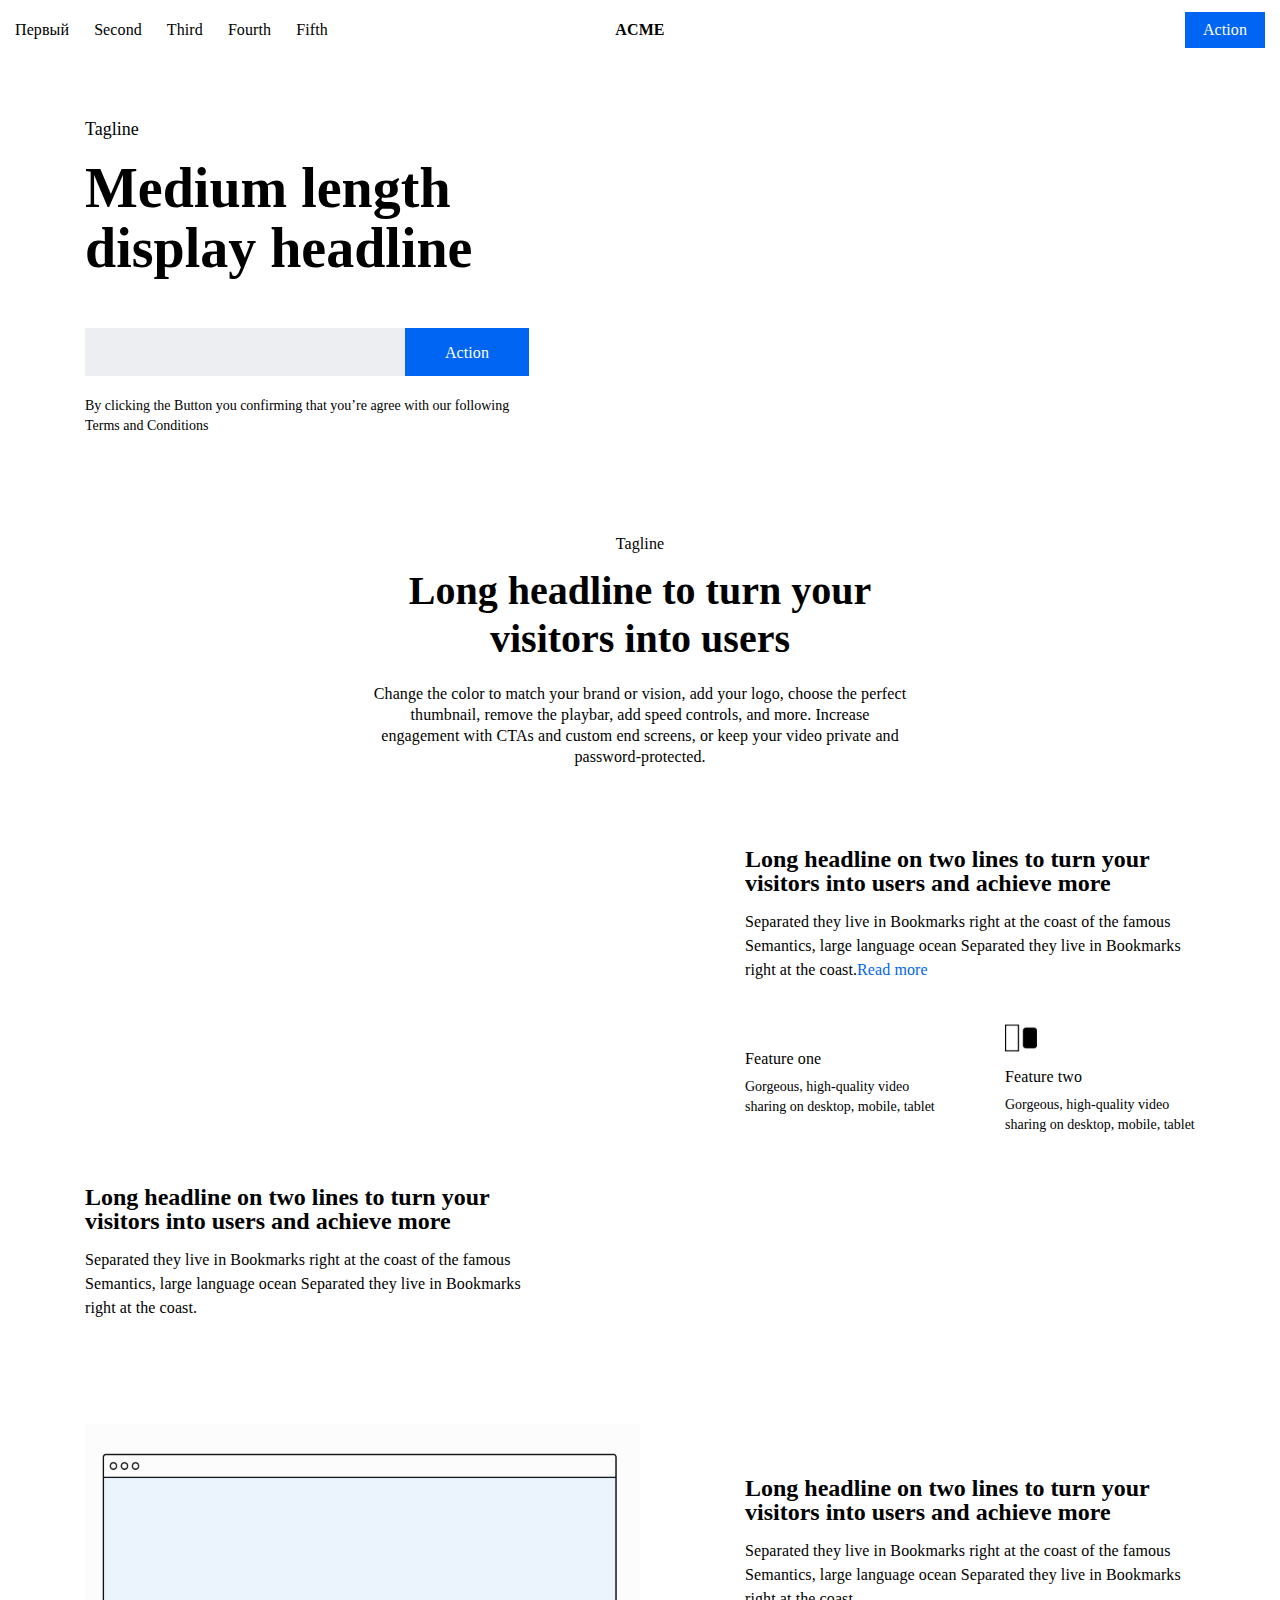
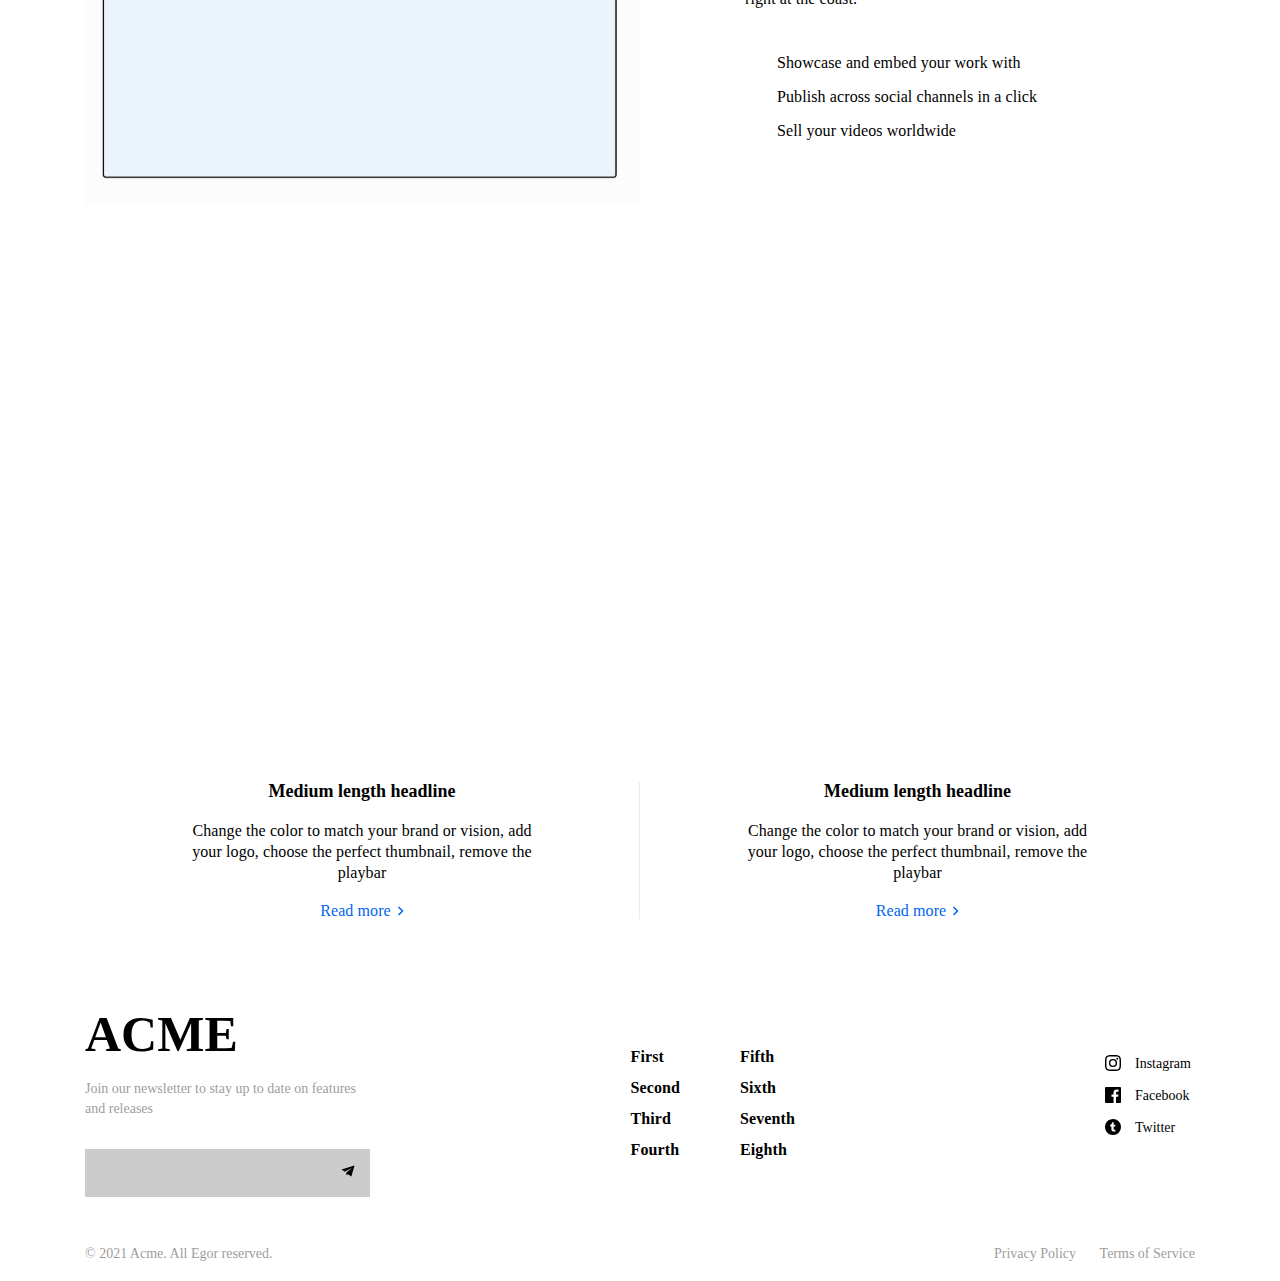
==== index.html @ 0a690386 "Ура" ====
<!DOCTYPE html>
<html lang="en">

<head>
   <title>Home</title>
   <meta charset="UTF-8">
   <meta name="format-detection" content="telephone=no">
   <link rel="stylesheet" href="css/style.min.css">
   <meta name="viewport" content="width=device-width, initial-scale=1.0">
</head>

<body>
   <div class="wrapper">
      <header class="header">
         <div class="header__container _container">
            <div class="header__body">
               <div class="header__menu menu">
                  <div class="menu__icon icon-menu">
                     <span></span>
                     <span></span>
                     <span></span>
                  </div>
                  <nav class="menu__body">
                     <ul class="menu__list">
                        <li><a href="#" class="menu__link">Первый</a></li>
                        <li><a href="#" class="menu__link">Second</a></li>
                        <li><a href="#" class="menu__link">Third</a></li>
                        <li><a href="#" class="menu__link">Fourth</a></li>
                        <li><a href="#" class="menu__link">Fifth</a></li>
                     </ul>
                  </nav>
               </div>
               <a href="#" class="header__logo">ACME</a>
               <a href="subscription.html" class="header__btn btn btn-small">Action</a>
               <a href="subscription.html" class="header__link">
                  <picture>
                     <source srcset="img/icons/star.svg" type="image/webp"><img src="img/icons/star.svg" alt="">
                  </picture>
               </a>
            </div>
         </div>
      </header>
      <main class="page">

         <section class="mainblock">
            <div class="mainblock__container _container">
               <div class="mainblock__body">
                  <div class="mainblock__column">
                     <div class="mainblock__subtitle">Tagline</div>
                     <h1 class="mainblock__title">Medium length display headline</h1>
                     <div class="mainblock__subscribe">
                        <form class="mainblock__form form" action="#">
                           <div class="form__input">
                              <input autocomplete="off" type="text" name="form[]" data-error="Ошибка"
                                 data-value="Placeholder" class="input">
                           </div>
                           <button type="submit" class="form__btn btn">Action</button>
                        </form>
                     </div>
                     <div class="mainblock__info">By clicking the Button you confirming that you’re agree with
                        our following Terms and Conditions</div>
                  </div>
                  <div class="mainblock__column">
                     <div class="mainblock__image">
                        <picture>
                           <source srcset="img/main.svg" type="image/webp"><img src="img/main.svg" alt="">
                        </picture>
                     </div>
                  </div>

               </div>
            </div>
         </section>

         <section class="infoblock">
            <div class="infoblock__container _container">
               <div class="infoblock__body">
                  <div class="infoblock__subtitle">Tagline</div>
                  <h2 class="infoblock__title">Long headline to turn your visitors into users</h2>
                  <div class="infoblock__text">Change the color to match your brand or vision, add your logo, choose the
                     perfect thumbnail, remove the playbar, add speed controls, and more. Increase engagement with CTAs
                     and custom end screens, or keep your video private and password-protected.</div>
               </div>
            </div>
         </section>

         <section class="feature">
            <div class="feature__container _container">
               <div class="feature__body">
                  <div class="feature__item">
                     <div class="feature__image">
                        <picture>
                           <source srcset="img/diagram.webp" type="image/webp"><img src="img/diagram.png" alt="">
                        </picture>
                     </div>
                     <div class="feature__content content-feature">
                        <h3 class="content-feature__title">Long headline on two lines to turn your visitors into users
                           and achieve more</h3>
                        <div class="content-feature__text">Separated they live in Bookmarks right at the coast of the
                           famous Semantics, large language ocean Separated they live in Bookmarks right at the coast.<a
                              href="#">Read more</a></div>
                        <div class="content-feature__row row-feature">
                           <div class="row-feature__column">
                              <div class="row-feature__icon">
                                 <picture>
                                    <source srcset="img/icons/circle.svg" type="image/webp"><img
                                       src="img/icons/circle.svg" alt="">
                                 </picture>
                              </div>
                              <div class="row-feature__title">Feature one</div>
                              <div class="row-feature__text">Gorgeous, high-quality video sharing on desktop, mobile,
                                 tablet</div>
                           </div>
                           <div class="row-feature__column">
                              <div class="row-feature__icon">
                                 <picture>
                                    <source srcset="img/icons/rectangle1.svg" type="image/webp"><img
                                       src="img/icons/rectangle1.svg" alt="">
                                 </picture>
                              </div>
                              <div class="row-feature__title">Feature two</div>
                              <div class="row-feature__text">Gorgeous, high-quality video sharing on desktop, mobile,
                                 tablet</div>
                           </div>
                        </div>
                     </div>
                  </div>
                  <div class="feature__item">
                     <div class="feature__image">
                        <picture>
                           <source srcset="img/phone.svg" type="image/webp"><img src="img/phone.svg" alt="">
                        </picture>
                     </div>
                     <div class="feature__content content-feature">
                        <h3 class="content-feature__title">Long headline on two lines to turn your visitors into users
                           and achieve more</h3>
                        <div class="content-feature__text">Separated they live in Bookmarks right at the coast of the
                           famous Semantics, large language ocean Separated they live in Bookmarks right at the coast.
                        </div>
                        <div class="content-feature__icons icons-feature">

                           <div class="icons-feature__icon">
                              <picture>
                                 <source srcset="img/icons/paypalMobile.svg" media="(max-width: 992px)">
                                 <img src="img/icons/paypal.svg" alt="">
                              </picture>
                           </div>
                           <div class="icons-feature__icon">
                              <picture>
                                 <source srcset="img/icons/applepayMobile.svg" media="(max-width: 992px)">
                                 <img src="img/icons/applepay.svg" alt="">
                              </picture>
                           </div>
                           <div class="icons-feature__icon">
                              <picture>
                                 <source srcset="img/icons/androidpayMobile.svg" media="(max-width: 992px)">
                                 <img src="img/icons/androidpay.svg" alt="">
                              </picture>
                           </div>
                           <div class="icons-feature__icon">
                              <picture>
                                 <source srcset="img/icons/samsungpayMobile.svg" media="(max-width: 992px)">
                                 <img src="img/icons/samsungpay.svg" alt="">
                              </picture>
                           </div>
                        </div>
                     </div>
                  </div>
                  <div class="feature__item">
                     <div class="feature__image">
                        <picture>
                           <source srcset="img/browser.svg" type="image/webp"><img src="img/browser.svg" alt="">
                        </picture>
                     </div>
                     <div class="feature__content content-feature">
                        <h3 class="content-feature__title">Long headline on two lines to turn your visitors into users
                           and achieve more</h3>
                        <div class="content-feature__text">Separated they live in Bookmarks right at the coast of the
                           famous Semantics, large language ocean Separated they live in Bookmarks right at the coast.
                        </div>
                        <ul class="content-feature__list">
                           <li>Showcase and embed your work with</li>
                           <li>Publish across social channels in a click</li>
                           <li>Sell your videos worldwide</li>
                        </ul>
                     </div>
                  </div>

               </div>
            </div>
         </section>

         <div class="videoblock">
            <div class="videoblock__wrapper">
               <iframe src="https://www.youtube.com/embed/XYTLc4ZbGVM" frameborder="0"
                  allow="accelerometer; autoplay; clipboard-write; encrypted-media; gyroscope; picture-in-picture"
                  allowfullscreen></iframe>
            </div>
         </div>

         <section class="prefooter">
            <div class="prefooter__container _container">
               <div class="prefooter__body">
                  <div class="prefooter__column">
                     <div class="prefooter__item">
                        <h4 class="prefooter__title">Medium length headline</h4>
                        <div class="prefooter__text">Change the color to match your brand or vision, add your logo,
                           choose the perfect thumbnail, remove the playbar</div>
                        <a class="prefooter__link" href="#">Read more</a>
                     </div>
                  </div>
                  <div class="prefooter__column">
                     <div class="prefooter__item">
                        <h4 class="prefooter__title">Medium length headline</h4>
                        <div class="prefooter__text">Change the color to match your brand or vision, add your logo,
                           choose the perfect thumbnail, remove the playbar</div>
                        <a class="prefooter__link" href="#">Read more</a>
                     </div>
                  </div>
               </div>
            </div>
         </section>

      </main>
      <footer class="footer">
         <div class="footer__container _container">
            <div class="footer__body">
               <div class="footer__row">
                  <div class="footer__column">
                     <div class="footer__info">
                        <a class="footer__logo _goto-block" href="#page">ACME</a>
                        <div class="footer__text">Join our newsletter to stay up to date on features and releases</div>
                        <div class="footer__form">
                           <form action="#" class="form form-footer">
                              <div class="footer__input">
                                 <input autocomplete="off" type="text" name="form[]" data-error="Ошибка"
                                    data-value="Enter your email address" class="input">
                              </div>
                              <button type="submit" class="footer__btn">
                                 <picture>
                                    <source srcset="img/icons/telegram.svg" type="image/webp"><img
                                       src="img/icons/telegram.svg" alt="">
                                 </picture>
                              </button>
                           </form>
                        </div>
                     </div>
                  </div>
                  <div class="footer__column">
                     <div class="footer__pages pages">
                        <ul class="pages__list">
                           <li><a class="pages__link" href="#">First</a></li>
                           <li><a class="pages__link" href="#">Second</a></li>
                           <li><a class="pages__link" href="#">Third</a></li>
                           <li><a class="pages__link" href="#">Fourth</a></li>
                        </ul>
                        <ul class="pages__list">
                           <li><a class="pages__link" href="#">Fifth</a></li>
                           <li><a class="pages__link" href="#">Sixth</a></li>
                           <li><a class="pages__link" href="#">Seventh</a></li>
                           <li><a class="pages__link" href="#">Eighth</a></li>
                        </ul>
                     </div>
                  </div>
                  <div class="footer__column">
                     <div class="footer__social social">
                        <ul class="social__list">
                           <li><a class="social__link" href="#">Instagram</a></li>
                           <li><a class="social__link" href="#">Facebook</a></li>
                           <li><a class="social__link" href="#">Twitter</a></li>
                        </ul>
                     </div>
                  </div>
               </div>
               <div class="footer__bottom">
                  <div class="footer__copy">© 2021 Acme. All Egor reserved.</div>
                  <div class="footer__service service-footer">
                     <a class="service-footer__link" href="#">Privacy Policy</a>
                     <a class="service-footer__link" href="#">Terms of Service</a>
                  </div>
               </div>
            </div>
         </div>
      </footer>
   </div>
   <script src="js/vendors.min.js"></script>
   <script src="js/app.min.js"></script>
</body>

</html>
---- css/style.min.css ----
@charset "UTF-8";@font-face{font-family:HelveticaNeue;font-display:swap;src:url(../fonts/HelveticaRegular.woff) format("woff"),url(../fonts/HelveticaRegular.woff2) format("woff2");font-weight:400;font-style:normal}@font-face{font-family:HelveticaNeue;font-display:swap;src:url(../fonts/HelveticaLight.woff) format("woff"),url(../fonts/HelveticaLight.woff2) format("woff2");font-weight:500;font-style:normal}@font-face{font-family:HelveticaNeue;font-display:swap;src:url(../fonts/HelveticaBold.woff) format("woff"),url(../fonts/HelveticaBold.woff2) format("woff2");font-weight:700;font-style:normal}*{padding:0;margin:0;border:0}*,:after,:before{-webkit-box-sizing:border-box;box-sizing:border-box}:active,:focus{outline:0}a:active,a:focus{outline:0}aside,footer,header,nav,section{display:block}body,html{height:100%;min-width:320px}body{line-height:1;font-family:HelveticaNeue;-ms-text-size-adjust:100%;-moz-text-size-adjust:100%;-webkit-text-size-adjust:100%}button,input,textarea{font-family:HelveticaNeue}input::-ms-clear{display:none}button{cursor:pointer}button::-moz-focus-inner{padding:0;border:0}a,a:visited{text-decoration:none}a:hover{text-decoration:none}ul li{list-style:none}img{vertical-align:top}h1,h2,h3,h4,h5,h6{font-weight:inherit;font-size:inherit}body{color:#000;font-size:14px}body._lock{overflow:hidden}.wrapper{width:100%;min-height:100%;overflow:hidden;display:-webkit-box;display:-ms-flexbox;display:flex;-webkit-box-orient:vertical;-webkit-box-direction:normal;-ms-flex-direction:column;flex-direction:column}._container{max-width:1140px;margin:0 auto;padding:0 15px}.btn{display:inline-block;min-width:80px;background-color:#0065f2;color:#fff;text-align:center;-webkit-transition:all .3s ease 0s;-o-transition:all .3s ease 0s;transition:all .3s ease 0s;height:48px}.btn-small{height:36px;line-height:36px;padding:0 5px}.select{position:relative}.select__item{position:relative}.select__title{color:#000;border:1px solid #d9d9d9;background-color:#fff;cursor:pointer;border-radius:4px}.select__value{display:-webkit-box;display:-ms-flexbox;display:flex;font-size:14px;height:30px;padding:0 15px;-webkit-box-align:center;-ms-flex-align:center;align-items:center;-webkit-box-pack:justify;-ms-flex-pack:justify;justify-content:space-between;-webkit-box-orient:horizontal;-webkit-box-direction:reverse;-ms-flex-direction:row-reverse;flex-direction:row-reverse}.select__value span{height:1em;overflow:hidden;display:-webkit-box;-webkit-line-clamp:1;-webkit-box-orient:vertical}.select__value:before{content:"";display:inline-block;-webkit-transition:all .3s ease 0s;-o-transition:all .3s ease 0s;transition:all .3s ease 0s;width:11px;height:7px;background:url(../img/icons/select.svg) center/100% no-repeat}.select__input{width:100%;background-color:transparent;height:100%}.select__options{color:#000;display:none;position:absolute;top:29px;border-radius:0 0 4px 4px;min-width:100%;left:0;background-color:#fff;border-top:0;border:1px solid #d9d9d9;border-top:0;font-size:14px;padding:10px 0 5px 0}.select__option{cursor:pointer;padding:5px 15px;margin:0}.select._active{z-index:5}.select._active .select__value:before{-webkit-transform:rotate(-180deg);-ms-transform:rotate(-180deg);transform:rotate(-180deg)}.select._active .select__options{display:block}input[type=email],input[type=tel],input[type=text],textarea{-webkit-appearance:none;-moz-appearance:none;appearance:none}.input{border-radius:0!important;width:100%;display:block;padding:0 20px}textarea.input{resize:none;padding:0 0}.checkbox{position:relative}.checkbox__input{position:absolute;width:0;height:0;opacity:0;visibility:hidden}.checkbox__input:checked+.checkbox__text:before{background:#fff url(../img/icons/check.svg) center no-repeat}.checkbox__text{display:-webkit-inline-box;display:-ms-inline-flexbox;display:inline-flex;-webkit-box-align:center;-ms-flex-align:center;align-items:center;position:relative;font-size:16px;color:#fff;letter-spacing:-.3px;line-height:calc(20 / 16);cursor:pointer}.checkbox__text:before{content:"";-ms-flex-item-align:start;align-self:flex-start;margin:0 14px 0 0;-webkit-box-flex:0;-ms-flex:0 0 20px;flex:0 0 20px;left:0;top:0;width:20px;height:18px;background:#fff;border:1px solid #a7a9ac}.checkbox a{color:#fff;text-decoration:underline}.checkbox._error .checkbox__text:before{border:1px solid #ee1212}.options{display:-webkit-box;display:-ms-flexbox;display:flex;-webkit-box-orient:vertical;-webkit-box-direction:normal;-ms-flex-direction:column;flex-direction:column;-webkit-box-align:start;-ms-flex-align:start;align-items:flex-start}.options__item{position:relative;cursor:pointer}.options__input{position:absolute;width:0;height:0;opacity:0;left:0;top:0;visibility:hidden}.options__input:checked+.options__text:after{-webkit-transform:scale(1);-ms-transform:scale(1);transform:scale(1)}.options__text{display:-webkit-inline-box;display:-ms-inline-flexbox;display:inline-flex;-webkit-box-align:center;-ms-flex-align:center;align-items:center;position:relative;font-size:16px;color:#fff;letter-spacing:-.3px;line-height:calc(20 / 16)}.options__text:before{content:"";-ms-flex-item-align:start;align-self:flex-start;margin:0 14px 0 0;-webkit-box-flex:0;-ms-flex:0 0 20px;flex:0 0 20px;left:0;top:0;border-radius:50%;width:20px;height:18px;background:#fff;border:1px solid #a7a9ac}.options__text:after{content:"";-webkit-transition:all .3s ease 0s;-o-transition:all .3s ease 0s;transition:all .3s ease 0s;-webkit-transform:scale(0);-ms-transform:scale(0);transform:scale(0);width:10px;height:10px;border-radius:50%;background-color:#77243a;position:absolute;left:5px;top:4px}.rating-block{display:table;font-size:0}.rating{display:inline-block;position:relative;vertical-align:middle}.rating.edit .star{cursor:pointer}.rating .star{width:17px;height:14px;display:inline-block;position:relative;z-index:3}.rating__line{position:absolute;width:85px;height:14px;top:0;left:0;background:url(../img/icons/bg_rating.svg) 0 0 no-repeat;z-index:1;background-size:85px 100%}.rating__activeline{position:absolute;width:0;height:14px;top:0;left:0;background:url(../img/icons/bg_rating_active.svg) 0 0 no-repeat;z-index:2;background-size:85px 100%}.rating__value{display:inline-block;color:#1b3139;font-size:14px;line-height:13px;vertical-align:middle}.quantity{width:88px;height:40px;display:-webkit-box;display:-ms-flexbox;display:flex;border:1px solid rgba(166,166,166,.45)}.quantity__button{-webkit-box-flex:0;-ms-flex:0 0 30px;flex:0 0 30px;position:relative;cursor:pointer}.quantity__button::after,.quantity__button::before{content:"";position:absolute;top:50%;left:50%;-webkit-transition:all .3s ease 0s;-o-transition:all .3s ease 0s;transition:all .3s ease 0s;margin:0 0 0 -4.5px;background-color:#a6a6a6;width:9px;height:1px}.quantity__button_plus::before{-webkit-transform:rotate(-90deg);-ms-transform:rotate(-90deg);transform:rotate(-90deg)}.quantity__input{-webkit-box-flex:1;-ms-flex:1 1 auto;flex:1 1 auto}.quantity__input input{height:100%;color:#a6a6a6;font-size:12px;width:100%;text-align:center}.row:after{display:block;content:"";clear:both}.rub:after{content:"₽"}ol.counter{list-style-type:none;counter-reset:item}ol.counter li{position:relative;padding:0 0 0 45px}ol.counter li:before{counter-increment:item;content:counter(item);position:absolute;left:0;top:0;color:#818181;font-size:14px;font-weight:700;text-align:center;line-height:26px;border-radius:50%;width:28px;height:28px;border:1px solid #4274bb}.ellipsis{display:block;overflow:hidden;width:100%;white-space:nowrap;-o-text-overflow:ellipsis;text-overflow:ellipsis}.es{overflow:hidden;white-space:nowrap;-o-text-overflow:ellipsis;text-overflow:ellipsis}.table{display:table;font-size:0;width:100%}.trow{display:table-row}.cell{display:table-cell}.cell.full{width:100%}._ibg{position:relative}._ibg img{position:absolute;width:100%;height:100%;top:0;left:0;-o-object-fit:cover;object-fit:cover}body.ie ._ibg{background-position:center;background-size:cover;background-repeat:no-repeat}body.ie ._ibg img{width:0;height:0;opacity:0;visibility:hidden}.video{position:relative;overflow:hidden;height:0;padding-bottom:56.25%}.video embed,.video iframe,.video object,.video video{position:absolute;top:0;left:0;width:100%;height:100%}.videobg embed,.videobg iframe,.videobg object,.videobg video{position:fixed;top:50%;left:50%;min-width:100%;min-height:100%;width:auto;height:auto;z-index:-100;-webkit-transform:translateX(-50%) translateY(-50%);-ms-transform:translateX(-50%) translateY(-50%);transform:translateX(-50%) translateY(-50%);background-size:cover}._more-content{-webkit-transition:all .3s ease 0s;-o-transition:all .3s ease 0s;transition:all .3s ease 0s;overflow:hidden}._more-link{cursor:pointer}._more-link span{font-style:normal}._more-link span:first-child{display:block}._more-link span:last-child{display:none}._more-link._active span{font-style:normal}._more-link._active span:first-child{display:none}._more-link._active span:last-child{display:block}#map{background:url(../img/icons/loading.gif) center/50px no-repeat}._swiper{overflow:hidden}._swiper .swiper-wrapper{width:100%;height:100%;-webkit-box-sizing:content-box;box-sizing:content-box;display:-webkit-box;display:-ms-flexbox;display:flex;position:relative}._swiper.swiper-container-vertical .swiper-wrapper{-webkit-box-orient:vertical;-webkit-box-direction:normal;-ms-flex-direction:column;flex-direction:column}._swiper.swiper-container-autoheight .swiper-wrapper{-webkit-box-align:start;-ms-flex-align:start;align-items:flex-start}.swiper-container-initialized .swiper-slide{-ms-flex-negative:0;flex-shrink:0}.swiper-container-android .swiper-slide,.swiper-container-android .swiper-wrapper{-webkit-transform:translate3d(0,0,0);transform:translate3d(0,0,0)}.swiper-button-lock{display:none!important}._tabs-block{display:none}._tabs-block._active{display:block}.mirror{-webkit-transform:scale(-1,1);-ms-transform:scale(-1,1);transform:scale(-1,1)}.nicescroll-rails{z-index:1000!important}._custom-scroll{position:fixed;right:0;top:0;width:3px;height:100%;z-index:1000}._custom-scroll__line{background-color:rgba(0,0,0,.5);border-radius:3px 0 0 3px;position:relative;left:0;top:0;width:100%}.header{position:fixed;width:100%;top:0;left:0;z-index:50}.header:before{content:"";position:absolute;top:0;left:0;width:100%;height:100%;-webkit-transition:all .3s ease-in-out;-o-transition:all .3s ease-in-out;transition:all .3s ease-in-out;background-color:#fff}.header._scroll:before{background-color:#e6e6e6}.header__container{max-width:1400px}.header__body{height:60px;display:-webkit-box;display:-ms-flexbox;display:flex;-webkit-box-pack:justify;-ms-flex-pack:justify;justify-content:space-between;-webkit-box-align:center;-ms-flex-align:center;align-items:center;position:relative;font-size:16px;letter-spacing:.1px}.header__logo{position:absolute;top:50%;left:50%;z-index:5;-webkit-transform:translate(-50%,-50%);-ms-transform:translate(-50%,-50%);transform:translate(-50%,-50%);text-transform:uppercase;color:#000;font-weight:700}.header__logo._active{color:#fff}.header__btn{position:relative;z-index:5}.header__link{display:none}.menu__list{display:-webkit-box;display:-ms-flexbox;display:flex}.menu__list li{margin:0 25px 0 0}.menu__list li:last-child{margin:0}.menu__link{color:#000;font-size:16px}.menu__link:hover{text-decoration:underline}.menu__link._active{color:#d11313}.icon-menu{display:none}.footer{padding:50px 0 20px}.footer__row{display:-webkit-box;display:-ms-flexbox;display:flex;-webkit-box-pack:justify;-ms-flex-pack:justify;justify-content:space-between;-webkit-box-align:center;-ms-flex-align:center;align-items:center;-ms-flex-wrap:wrap;flex-wrap:wrap;margin:0 0 50px 0}.footer__column{-webkit-box-flex:0;-ms-flex:0 1 33.333%;flex:0 1 33.333%}.footer__column:nth-child(2){display:-webkit-box;display:-ms-flexbox;display:flex;-webkit-box-pack:end;-ms-flex-pack:end;justify-content:flex-end;-webkit-box-align:center;-ms-flex-align:center;align-items:center}.footer__info{max-width:285px}.footer__logo{text-transform:uppercase;color:#000;font-size:50px;font-weight:700;margin:0 0 20px 0;display:inline-block}.footer__text{margin:0 0 30px 0;opacity:.4;line-height:1.43;color:#000}.footer__input{width:100%}.footer__input input{background-color:#ccc;height:100%;display:block;font-size:15px;letter-spacing:.1px;color:#000}.footer__btn{background-color:#ccc;padding:0 15px}.footer__pages{max-width:240px}.footer__bottom{display:-webkit-box;display:-ms-flexbox;display:flex;-webkit-box-pack:justify;-ms-flex-pack:justify;justify-content:space-between;-webkit-box-align:center;-ms-flex-align:center;align-items:center}.footer__copy{opacity:.4;color:#000}.footer .service-footer__link{margin:0 0 0 20px;opacity:.4;color:#000}.pages{display:-webkit-box;display:-ms-flexbox;display:flex;-webkit-box-pack:justify;-ms-flex-pack:justify;justify-content:space-between}.pages__list{display:-webkit-box;display:-ms-flexbox;display:flex;-webkit-box-orient:vertical;-webkit-box-direction:normal;-ms-flex-direction:column;flex-direction:column;margin:0 30px}.pages__list li{margin:0 0 15px 0}.pages__list li:last-child{margin:0}.pages__link{font-size:16px;font-weight:700;letter-spacing:.1px;color:#000}.pages__link:hover{text-decoration:underline}.social{margin-left:auto;max-width:90px}.social__list li{margin:0 0 15px 0;padding:0 0 0 30px;line-height:17px}.social__list li:nth-child(1){background:url(../img/icons/instagram-mini.svg) no-repeat}.social__list li:nth-child(2){background:url(../img/icons/facebook-mini.svg) no-repeat}.social__list li:nth-child(3){background:url(../img/icons/twitter-mini.svg) no-repeat}.social__link{color:#000}.mainblock-sub{padding:160px 0 100px}.mainblock-sub__container{max-width:740px;text-align:center}.mainblock-sub__title{font-size:56px;font-weight:700;line-height:108.92857%;margin:0 0 20px 0}.mainblock-sub__text{font-size:18px;line-height:166.66667%;margin:0 auto 40px;max-width:540px}.mainblock-sub__btn{height:48px;font-size:16px;font-weight:500;letter-spacing:.1px;color:#fff;display:-webkit-inline-box;display:-ms-inline-flexbox;display:inline-flex;-webkit-box-pack:center;-ms-flex-pack:center;justify-content:center;-webkit-box-align:center;-ms-flex-align:center;align-items:center;padding:0 40px}.brands{padding:40px 0}.brands__body{text-align:center}.brands__title{opacity:.4;line-height:157.14286%;margin:0 0 40px 0}.brands__items{display:-webkit-box;display:-ms-flexbox;display:flex;-ms-flex-wrap:wrap;flex-wrap:wrap;-webkit-box-align:center;-ms-flex-align:center;align-items:center;-webkit-box-pack:center;-ms-flex-pack:center;justify-content:center}.brands__item{-webkit-box-flex:0;-ms-flex:0 1 16.6666667%;flex:0 1 16.6666667%}.videoblock-sub{padding:60px 0}.videoblock-sub__container{text-align:center}.videoblock-sub__top{max-width:420px;margin:0 auto 40px}.videoblock-sub__text{margin:0 0 20px 0;font-size:18px;line-height:133.33333%;margin:0 0 20px 0}.videoblock-sub__link{font-size:18px;font-weight:700;color:#0065f2;background:url(../img/icons/arrow.svg) top -2px right no-repeat;padding:0 15px 0 0}.videoblock-sub__bottom{margin:25px 0 0 0;line-height:142.85714%}.videoblock-sub .videoblock__wrapper{padding-bottom:40%}.prices__header{text-align:center;max-width:540px;margin:0 auto 70px}.prices__subtitle{margin:0 0 15px 0;font-size:16px;letter-spacing:.1px}.prices__title{font-size:40px;font-weight:700}.prices__block{display:-webkit-box;display:-ms-flexbox;display:flex;-webkit-box-orient:vertical;-webkit-box-direction:normal;-ms-flex-direction:column;flex-direction:column;height:100%;max-width:350px;padding:20px;-webkit-box-shadow:0 1px 4px 0 rgba(0,0,0,.1),0 0 2px 0 rgba(0,0,0,.1);box-shadow:0 1px 4px 0 rgba(0,0,0,.1),0 0 2px 0 rgba(0,0,0,.1)}.prices__block-subtitle{margin:0 0 30px 0;font-size:18px;text-align:right}.prices__block-price{font-size:56px;font-weight:700}.prices__block-price span{font-size:18px;font-weight:500}.prices__block-price:after{content:"";width:100%;height:1px;margin:20px 0;opacity:.08;display:block;background-color:#000}.prices__block-text{margin:0 0 15px 0;line-height:125%;font-size:16px}.prices__block-list{margin:0 0 35px 0;-webkit-box-flex:1;-ms-flex:1 1 auto;flex:1 1 auto}.prices__block-list li{margin:0 0 10px 0;font-size:16px;letter-spacing:.1px;display:-webkit-box;display:-ms-flexbox;display:flex;-webkit-box-align:center;-ms-flex-align:center;align-items:center}.prices__block-list li:last-child{margin:0}.prices__block-list li:before{content:"";width:4px;height:4px;display:block;border-radius:50%;background-color:#000;margin:0 10px 0 0}.prices__block-btn{display:-webkit-box;display:-ms-flexbox;display:flex;-webkit-box-pack:center;-ms-flex-pack:center;justify-content:center;-webkit-box-align:center;-ms-flex-align:center;align-items:center}.prices__bottom{padding:50px 0;text-align:center;max-width:450px;margin:0 auto}.prices__bottom-title{margin:0 0 20px 0;font-size:24px;font-weight:700}.prices__bottom-link{font-size:16px;letter-spacing:.1px;padding:0 15px 0 0;color:#0065f2;background:url(../img/icons/arrow.svg) top -4px right no-repeat}.top-prices{display:-webkit-box;display:-ms-flexbox;display:flex;-webkit-box-pack:center;-ms-flex-pack:center;justify-content:center;margin:0 0 40px 0}.top-prices__pick{font-size:16px;letter-spacing:.1px;padding:0 10px 10px;border-bottom:2px solid transparent;margin:0 15px 0 0;color:#afacac;cursor:pointer}.top-prices__pick:last-child{margin:0}.top-prices__pick._active{color:#0065f2;border-color:#0065f2}.content__prices{display:-webkit-box;display:-ms-flexbox;display:flex;-webkit-box-pack:center;-ms-flex-pack:center;justify-content:center;-ms-flex-wrap:wrap;flex-wrap:wrap;margin:0 -15px}.content__prices-item{padding:0 15px;-webkit-box-flex:0;-ms-flex:0 1 33.333%;flex:0 1 33.333%;margin:0 0 60px 0}.footer-sub{padding:40px 0}.footer-sub__content{display:-webkit-box;display:-ms-flexbox;display:flex;-webkit-box-pack:justify;-ms-flex-pack:justify;justify-content:space-between;-webkit-box-align:center;-ms-flex-align:center;align-items:center}.footer-sub__logo{text-transform:uppercase;color:#000;font-size:24px;font-weight:700}.footer-sub__menu{display:-webkit-box;display:-ms-flexbox;display:flex}.footer-sub__menu li{margin:0 15px}.footer-sub__link{font-size:16px;letter-spacing:.1px;text-align:left;color:#000}.footer-sub__link:hover{text-decoration:underline}.footer-sub__bottom{text-align:center;margin:40px 0 0 0}.footer-sub__copy{opacity:.4;margin:0 8px;color:#000}.social-sub{display:-webkit-box;display:-ms-flexbox;display:flex}.social-sub__link{margin:0 0 0 10px}.social-sub__link:first-child{margin:0}.page{-webkit-box-flex:1;-ms-flex:1 1 auto;flex:1 1 auto;padding:60px 0 0 0}.mainblock{padding:60px 0}.mainblock__body{display:-webkit-box;display:-ms-flexbox;display:flex;-webkit-box-pack:justify;-ms-flex-pack:justify;justify-content:space-between;-webkit-box-align:center;-ms-flex-align:center;align-items:center}.mainblock__column{-webkit-box-flex:0;-ms-flex:0 1 50%;flex:0 1 50%}.mainblock__column:first-child{max-width:445px}.mainblock__subtitle{font-size:18px;color:#000;margin:0 0 20px 0}.mainblock__title{font-size:56px;font-weight:700;line-height:calc(60 / 56);color:#000;margin:0 0 50px 0}.mainblock__info{margin:20px 0 0 0;font-weight:500;line-height:1.43;color:#000}.mainblock__image{margin:0 0 30px 0}.mainblock__image img{max-width:100%}.form{display:-webkit-box;display:-ms-flexbox;display:flex;height:48px}.form__input{-webkit-box-flex:0;-ms-flex:0 1 320px;flex:0 1 320px}.form__input input{padding:0 15px;height:100%;background-color:#7989a048;opacity:.5;font-size:15px;letter-spacing:.1px;color:#000}.form__btn{-webkit-box-flex:0;-ms-flex:0 0 124px;flex:0 0 124px;font-size:16px;font-weight:500;line-height:calc(21 / 16);letter-spacing:.1px}.infoblock{padding:40px 0}.infoblock__body{text-align:center;max-width:540px;margin:0 auto;color:#000}.infoblock__subtitle{margin:0 0 15px 0;font-size:16px;font-weight:500;letter-spacing:.1px}.infoblock__title{font-size:40px;font-weight:700;line-height:1.2}.infoblock__text{margin:20px 0 0 0;font-size:16px;line-height:calc(21 / 16);letter-spacing:.1px}.feature{padding:40px 0}.feature__item{display:-webkit-box;display:-ms-flexbox;display:flex;-webkit-box-pack:justify;-ms-flex-pack:justify;justify-content:space-between;-webkit-box-align:center;-ms-flex-align:center;align-items:center;margin:0 0 50px 0}.feature__item:nth-child(even){-webkit-box-orient:horizontal;-webkit-box-direction:reverse;-ms-flex-direction:row-reverse;flex-direction:row-reverse}.feature__image{-webkit-box-flex:0;-ms-flex:0 1 50%;flex:0 1 50%}.feature__image img{max-width:100%}.feature__content{-webkit-box-flex:0;-ms-flex:0 1 50%;flex:0 1 50%;max-width:450px;color:#000}.content-feature__title{margin:0 0 15px 0;font-size:24px;font-weight:700}.content-feature__title.sub-title{font-size:40px}.content-feature__text{font-size:16px;line-height:1.5;letter-spacing:.1px;margin:0 0 40px 0}.content-feature__text a{color:#0065f2}.content-feature__icons{display:-webkit-box;display:-ms-flexbox;display:flex;-webkit-box-align:center;-ms-flex-align:center;align-items:center}.content-feature__list li{margin:0 0 10px 0;padding:0 0 0 32px;font-size:16px;letter-spacing:.1px;background:url(../img/icons/check.svg) top left no-repeat;line-height:1.5}.row-feature{display:-webkit-box;display:-ms-flexbox;display:flex;-webkit-box-pack:justify;-ms-flex-pack:justify;justify-content:space-between}.row-feature__column{color:#000;-webkit-box-flex:0;-ms-flex:0 1 190px;flex:0 1 190px}.row-feature__icon{margin:0 0 15px 0}.row-feature__title{margin:0 0 15px 0;font-size:16px;letter-spacing:.1px;margin:0 0 10px 0}.row-feature__text{font-size:14px;line-height:1.43}.icons-feature__icon{margin:0 45px 0 0}.videoblock__wrapper{position:relative;padding-bottom:35%}.videoblock__wrapper iframe{position:absolute;top:0;left:0;width:100%;height:100%}.prefooter{padding:40px 0}.prefooter__body{display:-webkit-box;display:-ms-flexbox;display:flex}.prefooter__column{-webkit-box-flex:0;-ms-flex:0 1 50%;flex:0 1 50%;display:-webkit-box;display:-ms-flexbox;display:flex}.prefooter__column:first-child:after{content:"";height:100%;width:1px;opacity:.08;background-color:#000;display:block}.prefooter__item{color:#000;max-width:350px;text-align:center;margin:0 auto}.prefooter__title{margin:0 0 20px 0;font-size:18px;font-weight:700}.prefooter__text{font-size:16px;line-height:calc(21 / 16);letter-spacing:.1px;margin:0 0 20px 0}.prefooter__link{padding:0 13px 0 0;font-size:16px;letter-spacing:.1px;color:#0065f2;background:url(../img/icons/arrow.svg) right no-repeat}@media (min-width:991.98px){.quantity__button:hover::after,.quantity__button:hover::before{background-color:rgba(0,0,0,.5)}}@media (min-width:992px){.btn:hover{background-color:#061b92}.select__option:hover{background:#d9d9d9}.checkbox a:hover{text-decoration:none}}@media (max-width:991.98px){.select__title{font-size:18px}.select__options{font-size:18px}.menu__list li{margin:0 15px 0 0}.brands{padding:20px 0}.brands__item{-webkit-box-flex:0;-ms-flex:0 1 25%;flex:0 1 25%;margin:0 0 20px 0}.prices__block{max-width:none}.content__prices-item{-webkit-box-flex:0;-ms-flex:0 1 50%;flex:0 1 50%}.feature{padding:0}.feature__item{display:block;text-align:center}.feature__image{margin:0 0 30px 0}.feature__content{margin:0 auto}.content-feature__text{margin:0 0 20px 0}.content-feature__list li{text-align:left}.icons-feature{-webkit-box-pack:justify;-ms-flex-pack:justify;justify-content:space-between}.icons-feature__icon{margin:0}}@media (max-width:900px){.footer__column:nth-child(2){-webkit-box-pack:center;-ms-flex-pack:center;justify-content:center}.footer__column{-webkit-box-flex:0;-ms-flex:0 1 50%;flex:0 1 50%;display:-webkit-box;display:-ms-flexbox;display:flex;-webkit-box-pack:center;-ms-flex-pack:center;justify-content:center}.footer__column:last-child{-webkit-box-flex:1;-ms-flex:1 1 100%;flex:1 1 100%;margin:30px 0 0 0}.social{margin:0;max-width:none}.social__list{display:-webkit-box;display:-ms-flexbox;display:flex;-webkit-box-pack:center;-ms-flex-pack:center;justify-content:center}.social__list li{margin:0 15px}}@media (max-width:840px){.footer-sub{padding:20px 0}.footer-sub__content{-webkit-box-orient:vertical;-webkit-box-direction:normal;-ms-flex-direction:column;flex-direction:column}.footer-sub__logo{margin:0 0 35px 0}.footer-sub__menu li{margin:0 0 25px 0;text-align:center}.footer-sub__menu li:last-child{margin:0}.footer-sub__menu{-webkit-box-orient:vertical;-webkit-box-direction:normal;-ms-flex-direction:column;flex-direction:column;-webkit-box-ordinal-group:3;-ms-flex-order:2;order:2}.footer-sub__copy{display:block;margin:0 0 20px 0}.footer-sub__copy:last-child{margin:0}.social-sub{margin:0 0 35px 0;-webkit-box-ordinal-group:2;-ms-flex-order:1;order:1}.social-sub__link{margin:0 15px!important}}@media (max-width:767.98px){.header__btn{display:none}.header__link{display:block;z-index:5}.menu__body{background-color:#165280;position:fixed;width:100%;height:100%;left:0;top:0;padding:90px 0 20px 0;overflow:auto;opacity:0;visibility:hidden;-webkit-transition:all .3s ease 0s;-o-transition:all .3s ease 0s;transition:all .3s ease 0s;text-align:center}.menu__body:after{content:"";background-color:#1c242a;position:fixed;top:0;left:0;width:100%;height:60px}.menu__body._active{opacity:1;visibility:visible}.menu__list{-webkit-box-orient:vertical;-webkit-box-direction:normal;-ms-flex-direction:column;flex-direction:column}.menu__list li{margin:0 0 20px 0!important}.menu__link:hover{text-decoration:none}.menu__link{color:#fff;font-size:30px;font-weight:700}.icon-menu{display:block;position:absolute;top:18px;left:0;width:20px;height:18px;cursor:pointer;z-index:5}.icon-menu span{-webkit-transition:all .3s ease 0s;-o-transition:all .3s ease 0s;transition:all .3s ease 0s;top:calc(50% - 1px);left:0;position:absolute;width:100%;height:2px;background-color:#000}.icon-menu span:first-child{top:0}.icon-menu span:last-child{top:auto;bottom:0}.icon-menu._active span{-webkit-transform:translateX(-200%);-ms-transform:translateX(-200%);transform:translateX(-200%);background-color:#fff}.icon-menu._active span:first-child{-webkit-transform:rotate(-45deg);-ms-transform:rotate(-45deg);transform:rotate(-45deg);top:calc(50% - 1px)}.icon-menu._active span:last-child{-webkit-transform:rotate(45deg);-ms-transform:rotate(45deg);transform:rotate(45deg);bottom:calc(50% - 1px)}.footer{padding:30px 0}.mainblock-sub{padding:40px 0}.mainblock-sub__title{font-size:32px}.brands__title{margin:0 0 30px 0}.brands__item{-webkit-box-flex:0;-ms-flex:0 1 33.333%;flex:0 1 33.333%}.videoblock-sub{padding:40px 0}.videoblock-sub .videoblock__wrapper{padding-bottom:80%}.content__prices-item{-webkit-box-flex:0;-ms-flex:0 1 100%;flex:0 1 100%}.mainblock{padding:20px 0}.mainblock__body{-webkit-box-orient:vertical;-webkit-box-direction:reverse;-ms-flex-direction:column-reverse;flex-direction:column-reverse}.mainblock__column:first-child{max-width:none}.mainblock__title{margin:0 0 30px 0;font-size:43px}.form__input input{opacity:1}.infoblock{padding:20px 0}.content-feature__title.sub-title{font-size:24px}.videoblock__wrapper{padding-bottom:63%}.prefooter__body{display:block}.prefooter__column:first-child:after{display:none}.prefooter__column{margin:0 0 30px 0}.prefooter__column:last-child{margin:0}}@media (max-width:600px){.footer__row{-webkit-box-orient:vertical;-webkit-box-direction:normal;-ms-flex-direction:column;flex-direction:column;-webkit-box-align:start;-ms-flex-align:start;align-items:flex-start}.footer__column{-webkit-box-flex:1;-ms-flex:1 1 100%;flex:1 1 100%;margin:0 0 30px 0}.footer__column:last-child{margin:0}.footer__bottom{-webkit-box-orient:vertical;-webkit-box-direction:reverse;-ms-flex-direction:column-reverse;flex-direction:column-reverse}.footer .service-footer__link{margin:0 20px}.footer .service-footer{margin:0 0 20px 0}.pages__list:first-child{margin-left:0}}@media (max-width:520px){.brands__item{-webkit-box-flex:0;-ms-flex:0 1 50%;flex:0 1 50%}}@media (max-width:479.98px){.mainblock__title{font-size:32px}.infoblock__title{font-size:24px}.row-feature__column{-webkit-box-flex:0;-ms-flex:0 1 130px;flex:0 1 130px;text-align:left}}@media (max-width:390px){.social__list{-webkit-box-orient:vertical;-webkit-box-direction:normal;-ms-flex-direction:column;flex-direction:column}.social__list li{margin:0 0 15px 0}.social__list li:last-child{margin:0}}
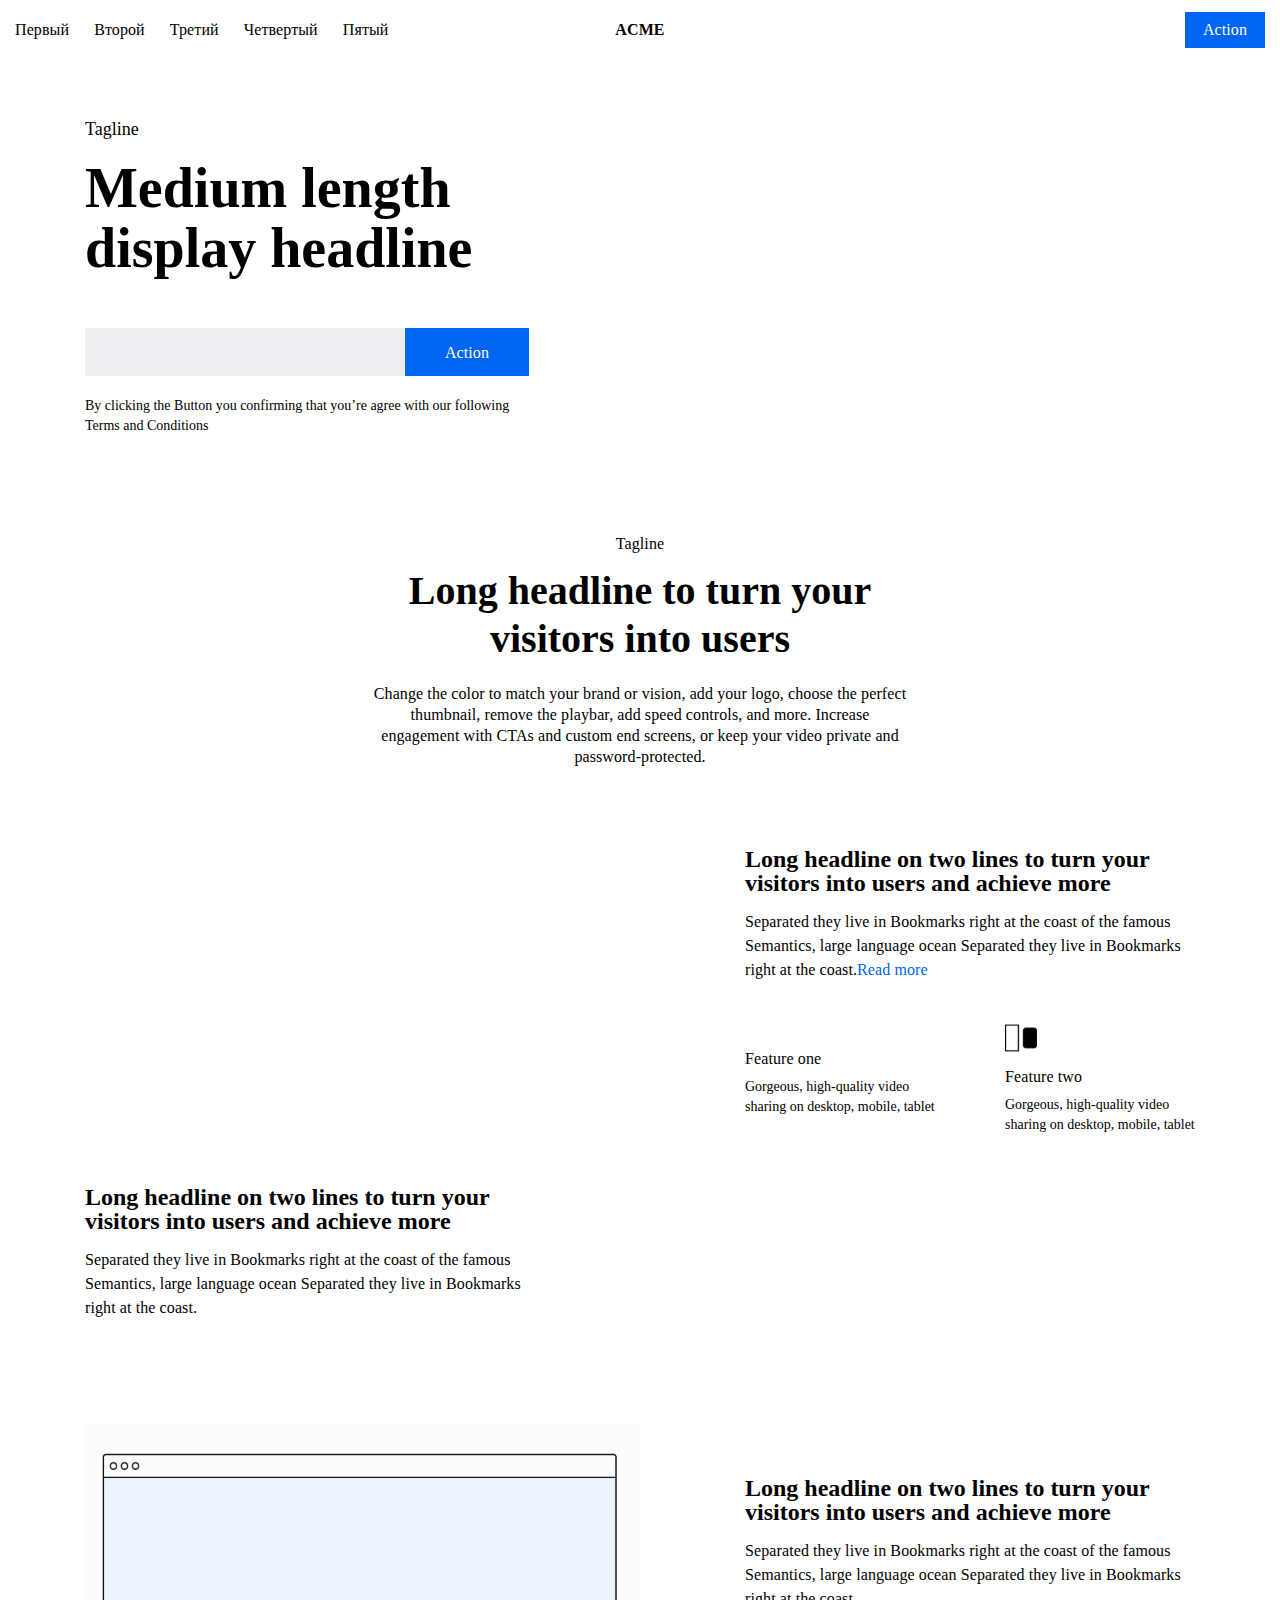
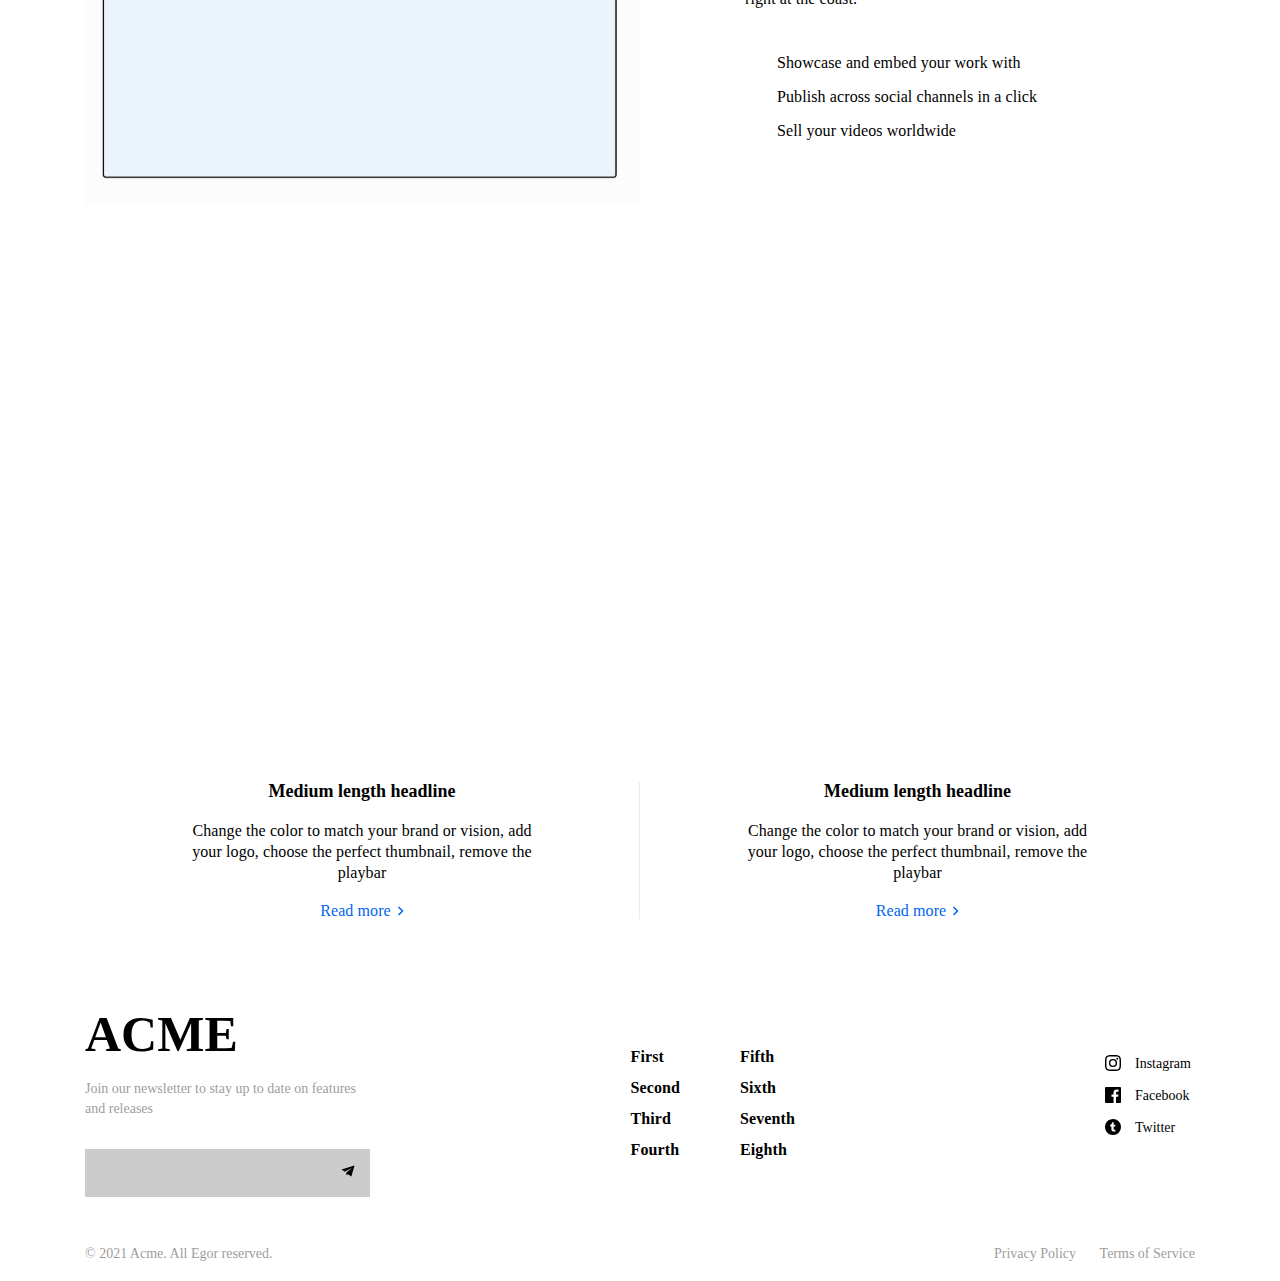
==== commit 65bb1ad2: "Цифры" ====
--- a/index.html
+++ b/index.html
@@ -23,10 +23,10 @@
                   <nav class="menu__body">
                      <ul class="menu__list">
                         <li><a href="#" class="menu__link">Первый</a></li>
-                        <li><a href="#" class="menu__link">Second</a></li>
-                        <li><a href="#" class="menu__link">Third</a></li>
-                        <li><a href="#" class="menu__link">Fourth</a></li>
-                        <li><a href="#" class="menu__link">Fifth</a></li>
+                        <li><a href="#" class="menu__link">Второй</a></li>
+                        <li><a href="#" class="menu__link">Третий</a></li>
+                        <li><a href="#" class="menu__link">Четвертый</a></li>
+                        <li><a href="#" class="menu__link">Пятый</a></li>
                      </ul>
                   </nav>
                </div>
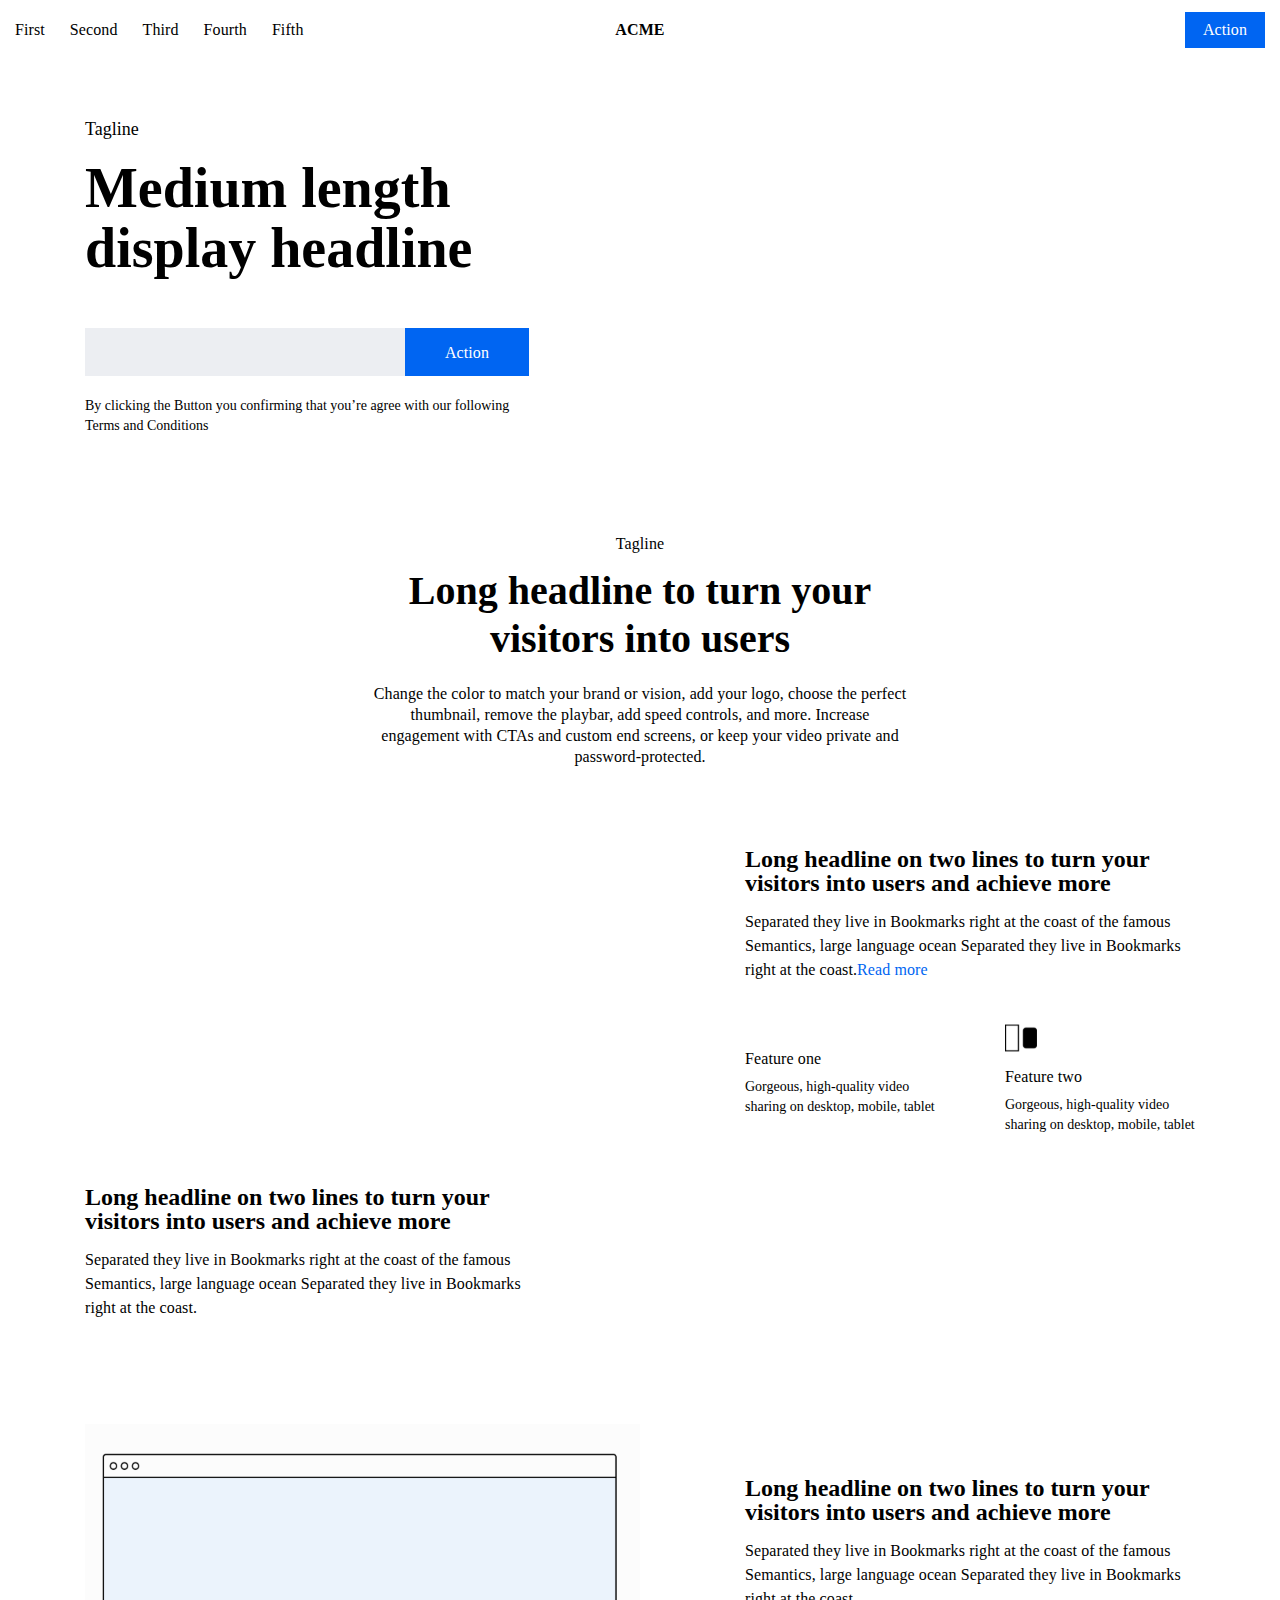
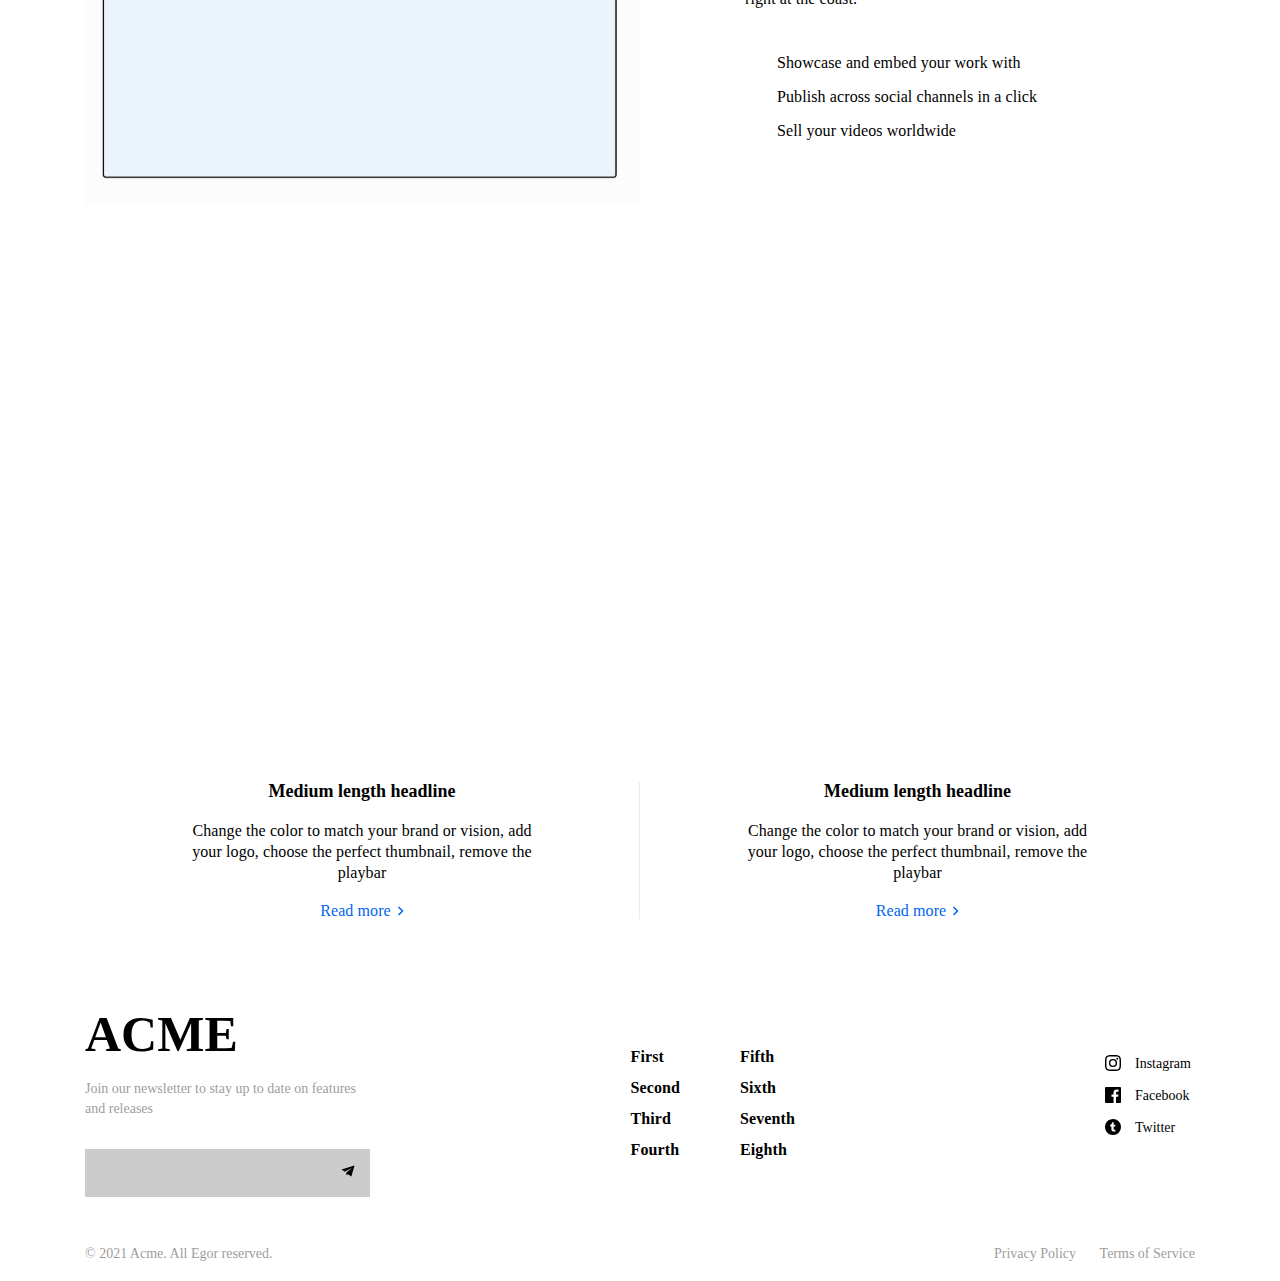
==== commit 70c64db9: "Revert "Ура"" ====
--- a/index.html
+++ b/index.html
@@ -22,11 +22,11 @@
                   </div>
                   <nav class="menu__body">
                      <ul class="menu__list">
-                        <li><a href="#" class="menu__link">Первый</a></li>
-                        <li><a href="#" class="menu__link">Второй</a></li>
-                        <li><a href="#" class="menu__link">Третий</a></li>
-                        <li><a href="#" class="menu__link">Четвертый</a></li>
-                        <li><a href="#" class="menu__link">Пятый</a></li>
+                        <li><a href="#" class="menu__link">First</a></li>
+                        <li><a href="#" class="menu__link">Second</a></li>
+                        <li><a href="#" class="menu__link">Third</a></li>
+                        <li><a href="#" class="menu__link">Fourth</a></li>
+                        <li><a href="#" class="menu__link">Fifth</a></li>
                      </ul>
                   </nav>
                </div>
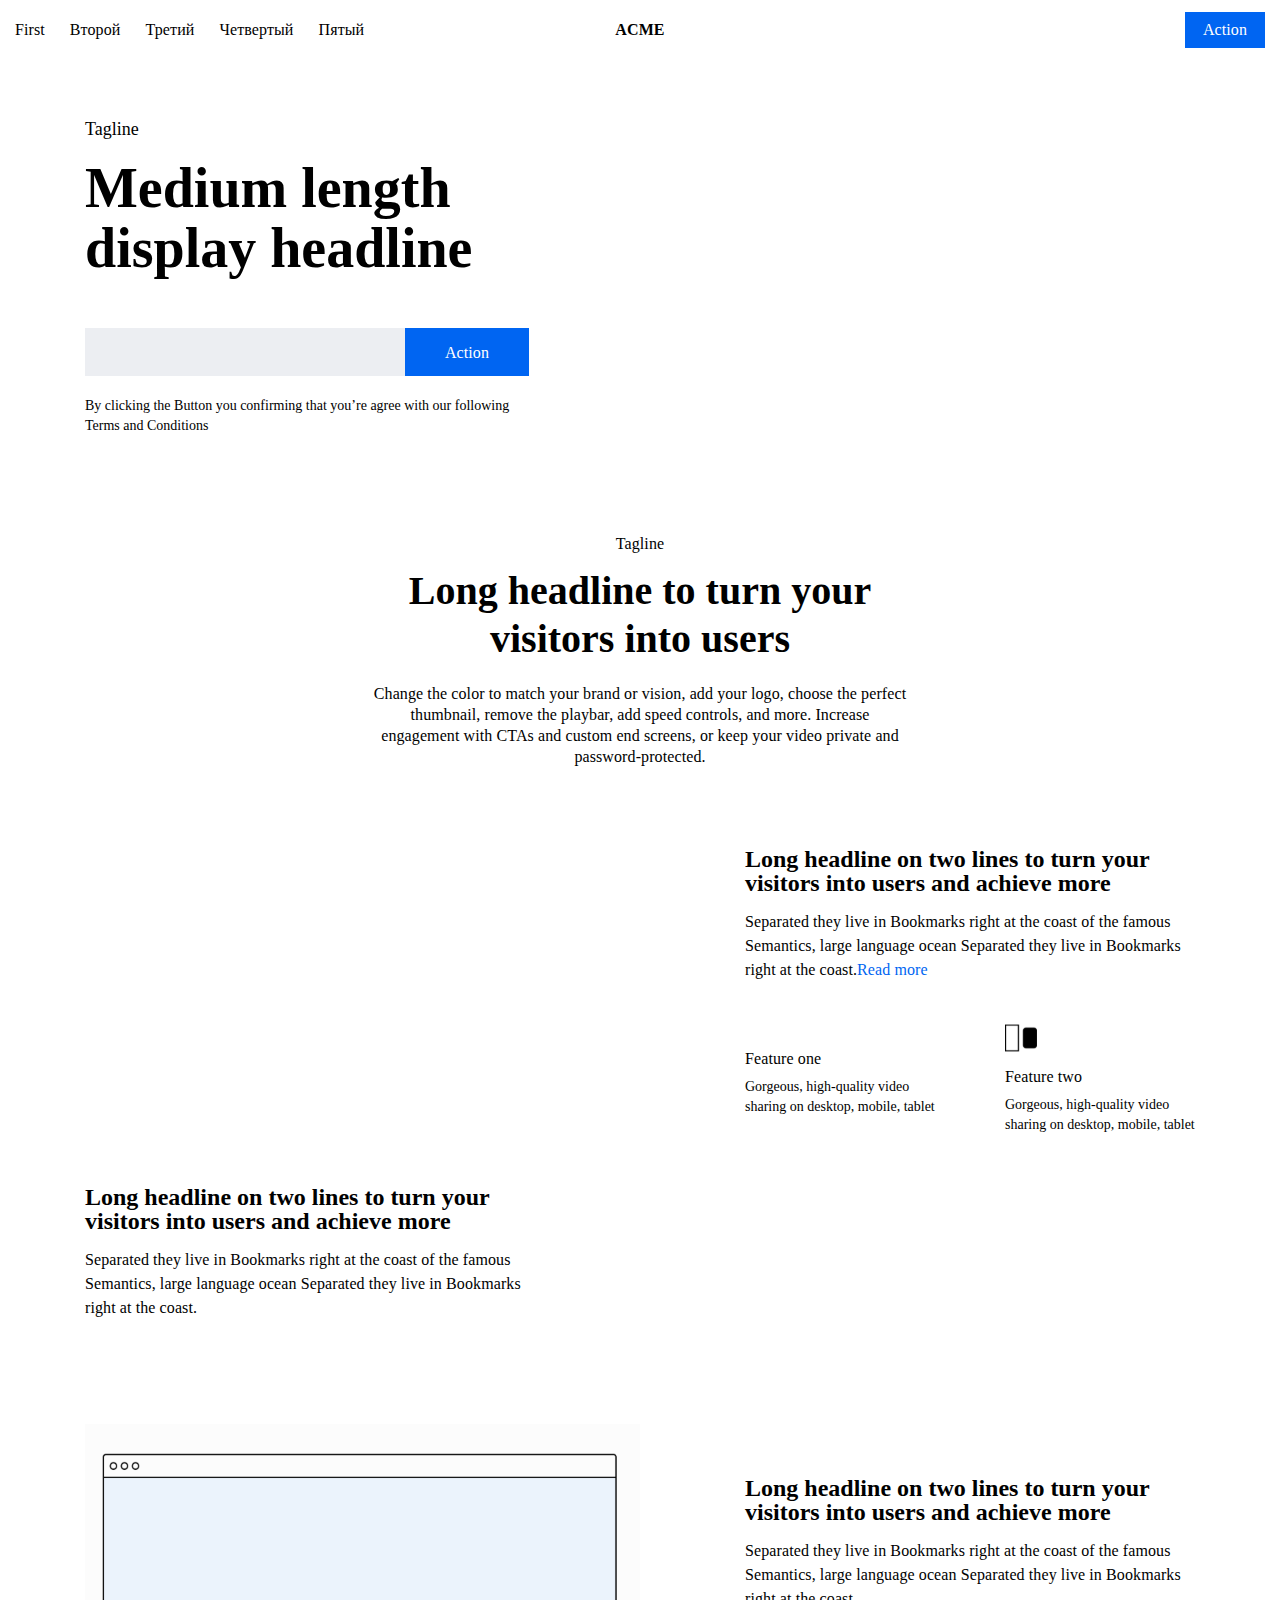
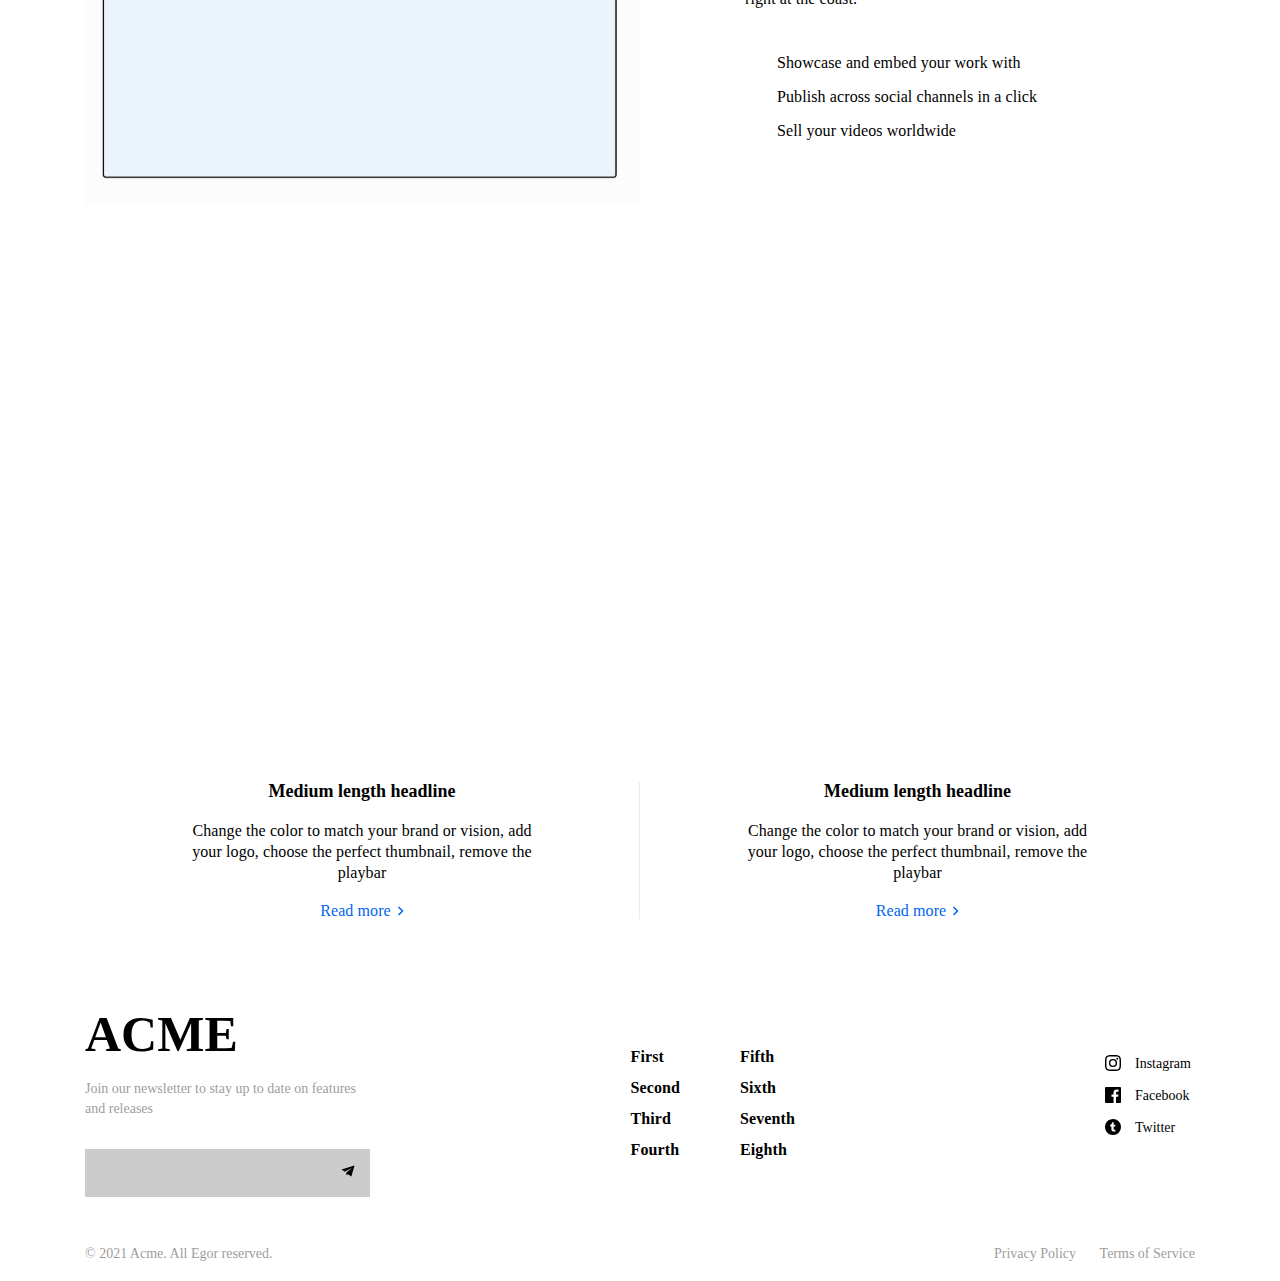
==== commit af854e66: "1" ====
--- a/index.html
+++ b/index.html
@@ -23,10 +23,10 @@
                   <nav class="menu__body">
                      <ul class="menu__list">
                         <li><a href="#" class="menu__link">First</a></li>
-                        <li><a href="#" class="menu__link">Second</a></li>
-                        <li><a href="#" class="menu__link">Third</a></li>
-                        <li><a href="#" class="menu__link">Fourth</a></li>
-                        <li><a href="#" class="menu__link">Fifth</a></li>
+                        <li><a href="#" class="menu__link">Второй</a></li>
+                        <li><a href="#" class="menu__link">Третий</a></li>
+                        <li><a href="#" class="menu__link">Четвертый</a></li>
+                        <li><a href="#" class="menu__link">Пятый</a></li>
                      </ul>
                   </nav>
                </div>
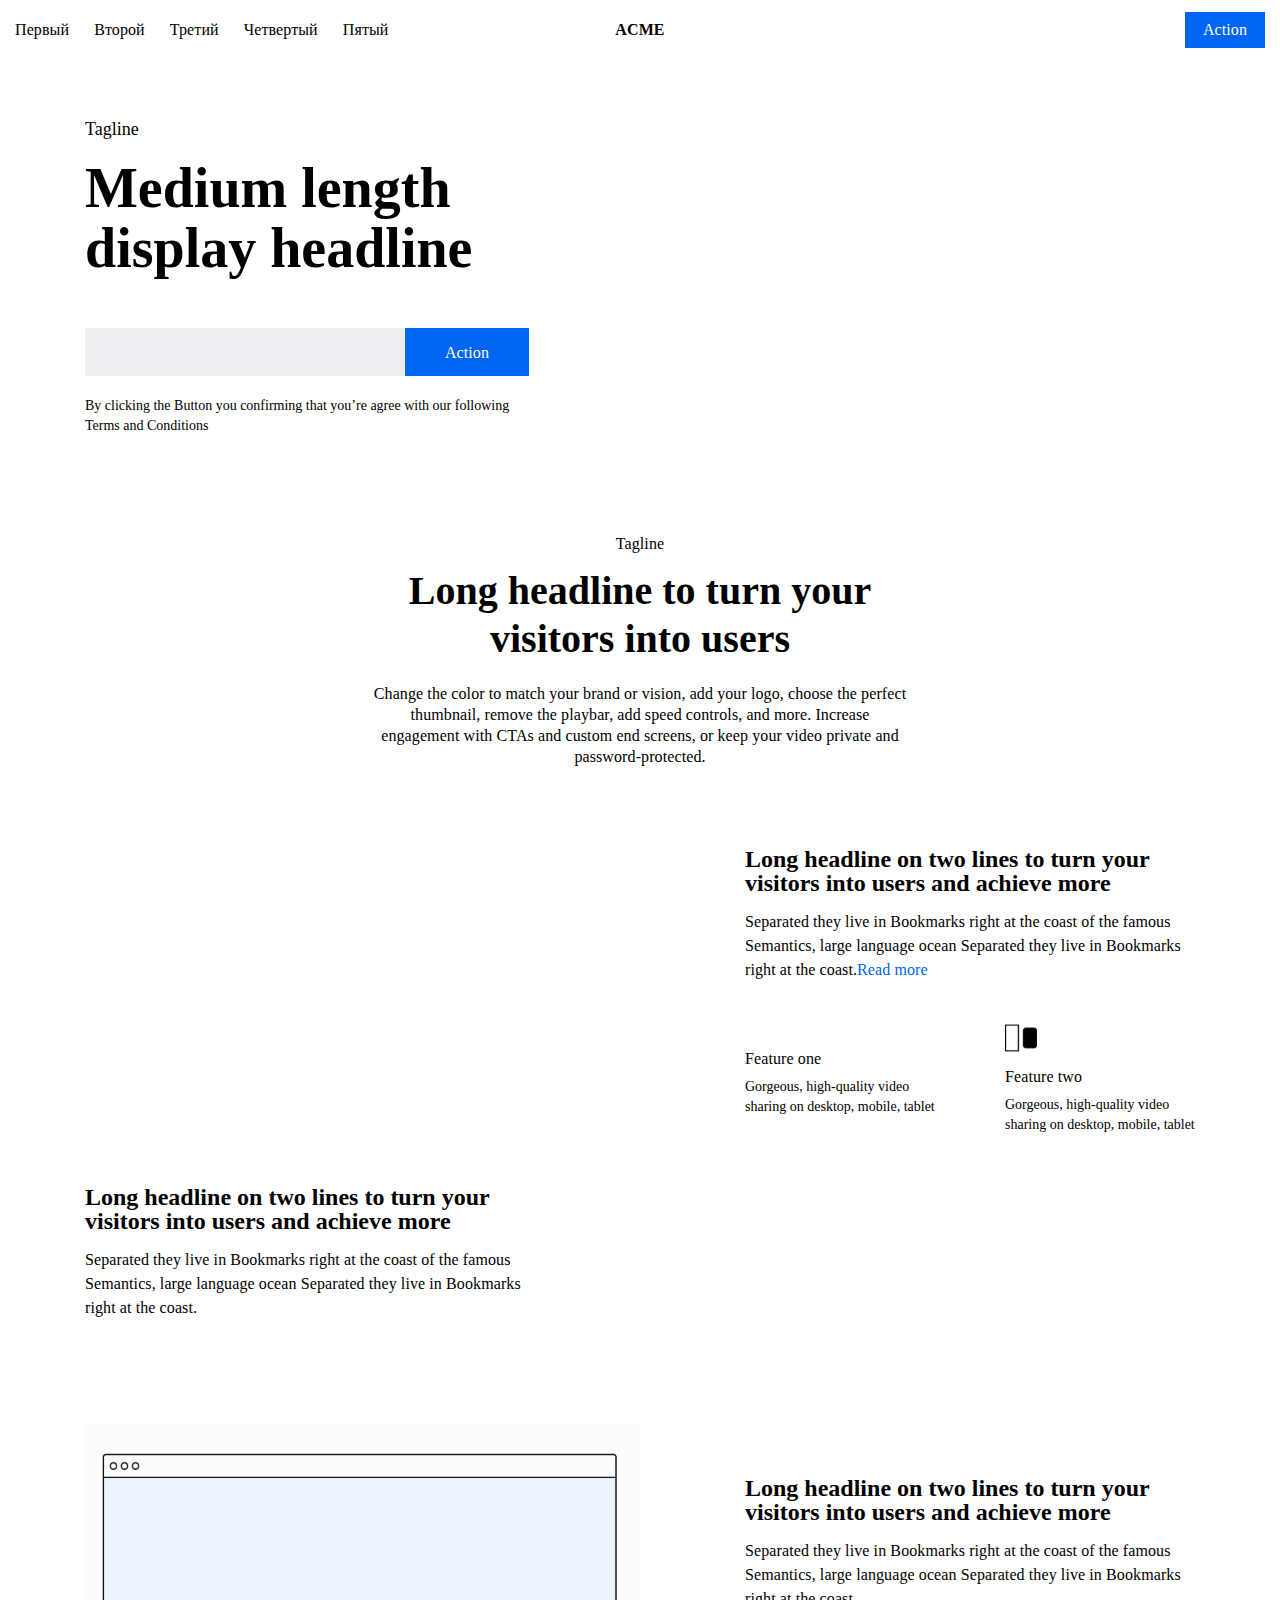
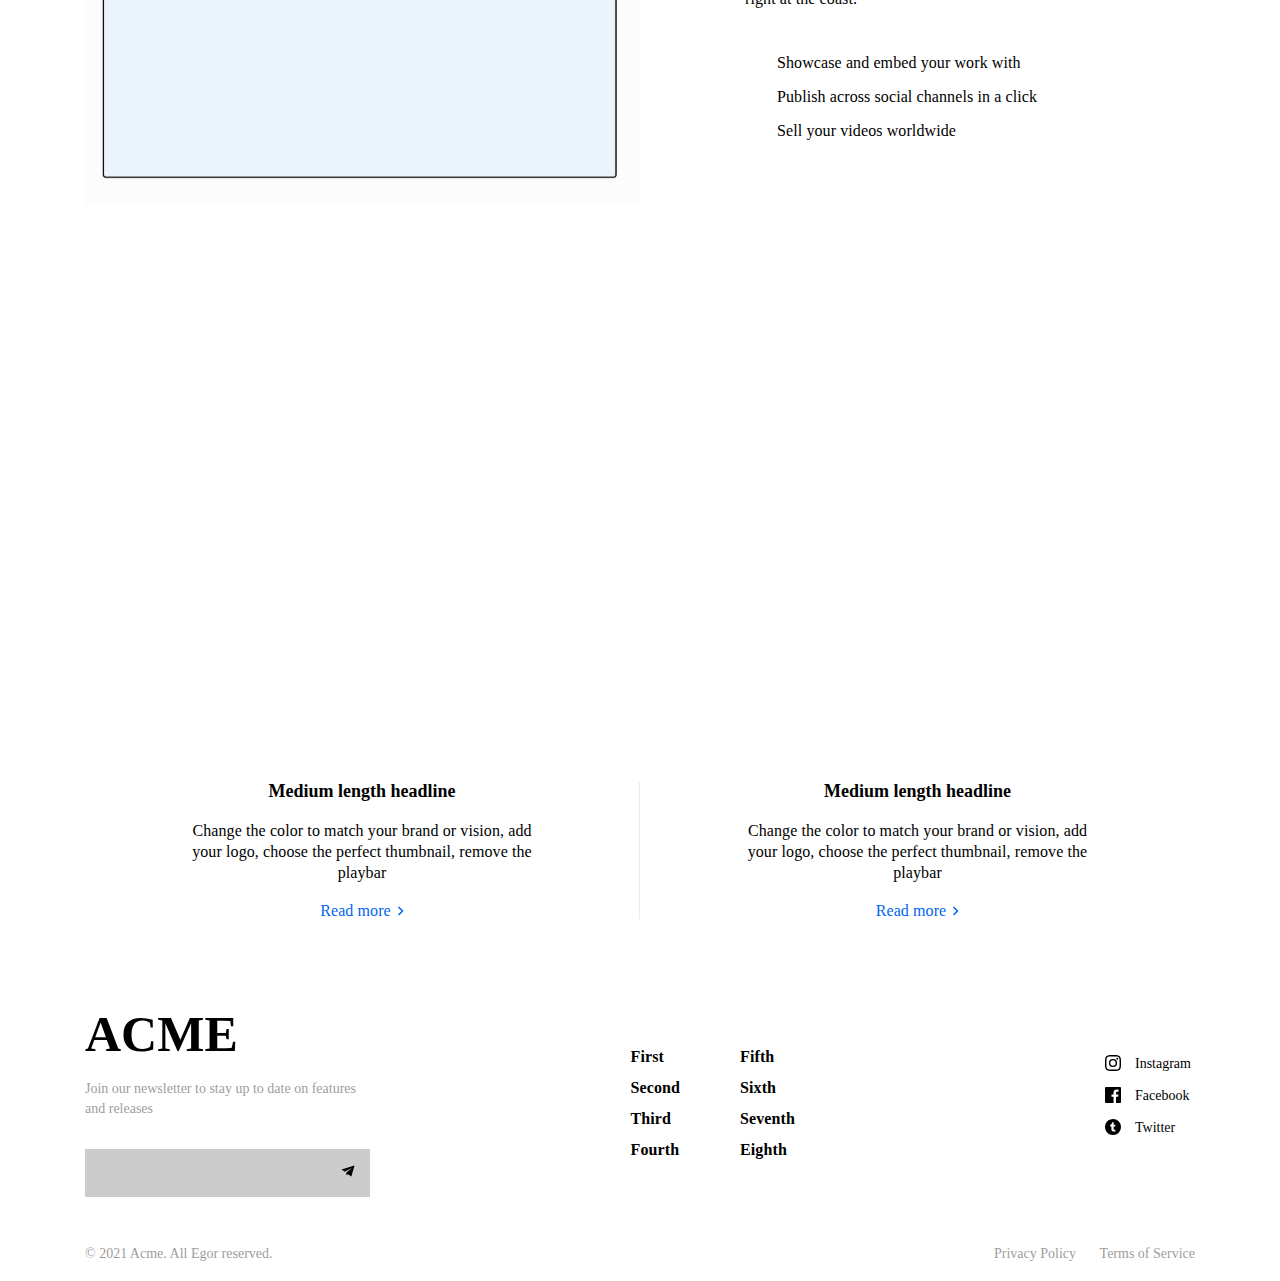
==== commit 75da9bd2: "Все по русски" ====
--- a/index.html
+++ b/index.html
@@ -22,7 +22,7 @@
                   </div>
                   <nav class="menu__body">
                      <ul class="menu__list">
-                        <li><a href="#" class="menu__link">First</a></li>
+                        <li><a href="#" class="menu__link">Первый</a></li>
                         <li><a href="#" class="menu__link">Второй</a></li>
                         <li><a href="#" class="menu__link">Третий</a></li>
                         <li><a href="#" class="menu__link">Четвертый</a></li>
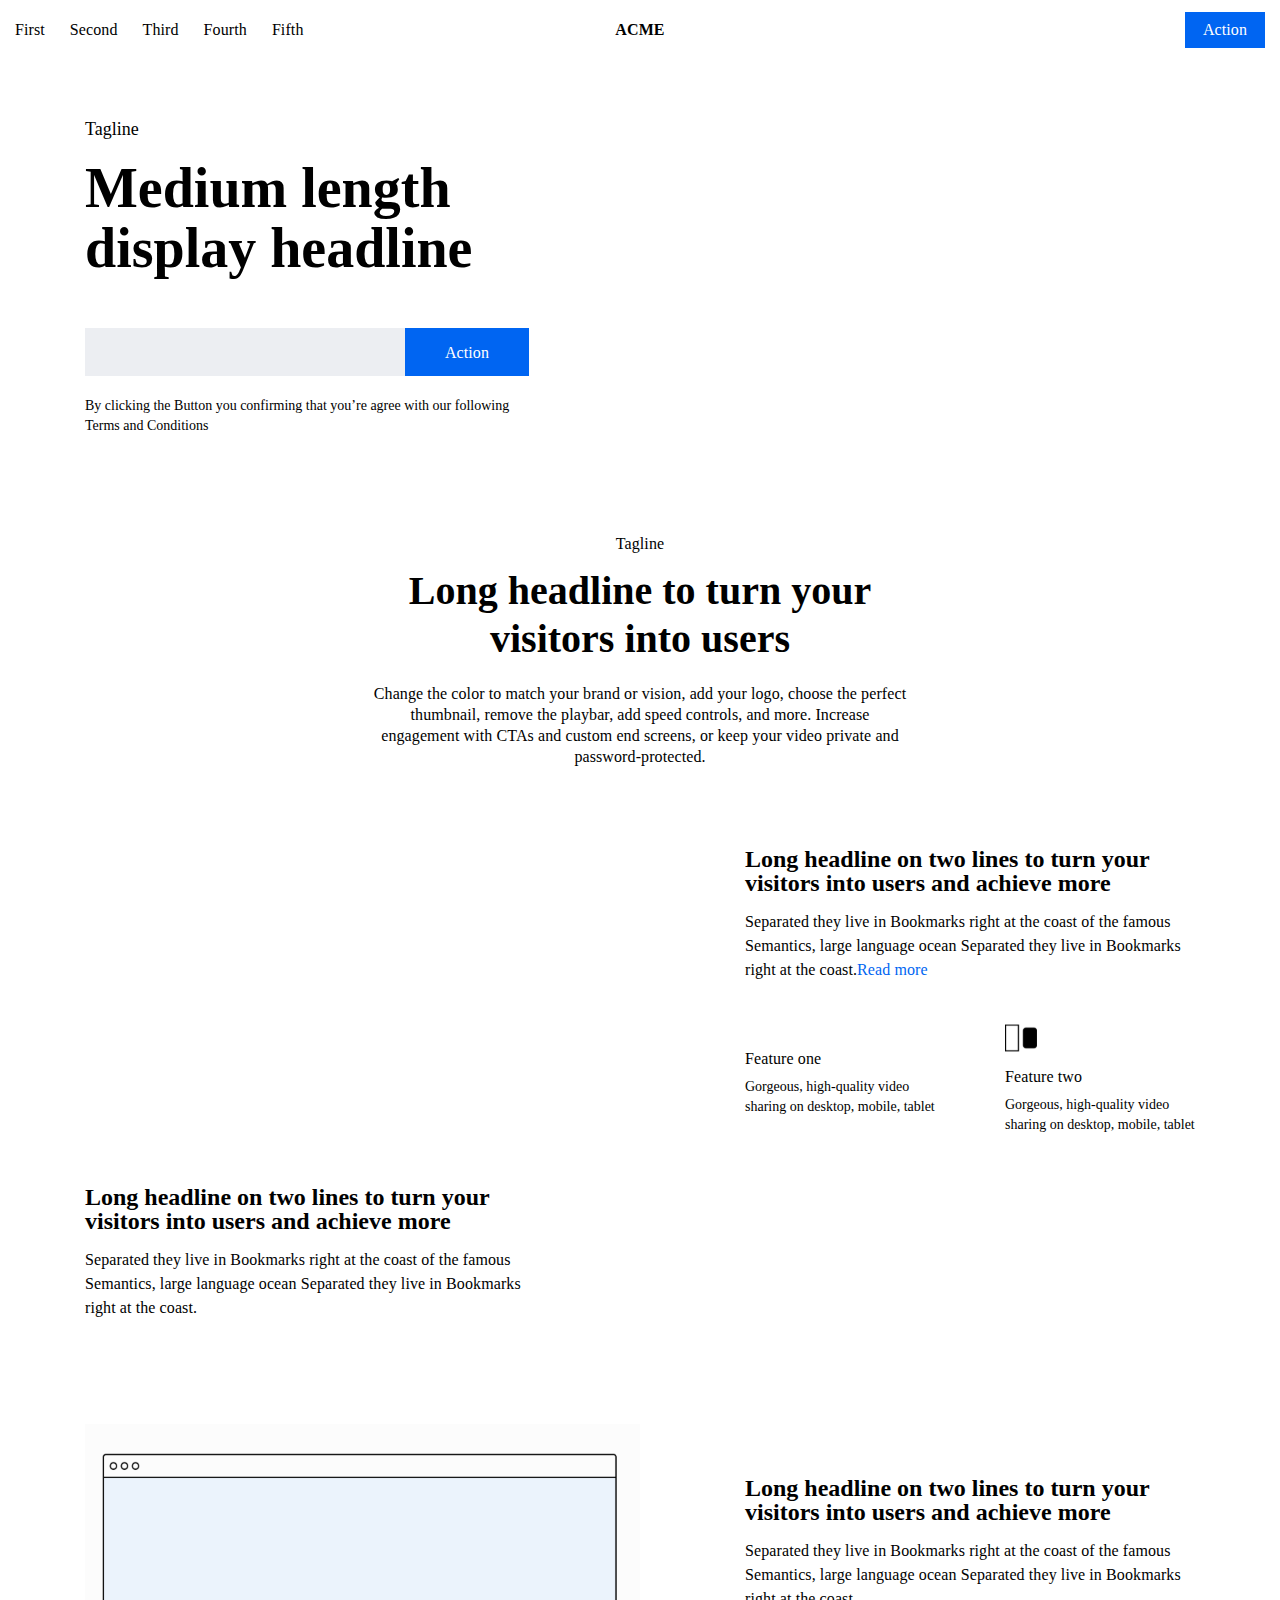
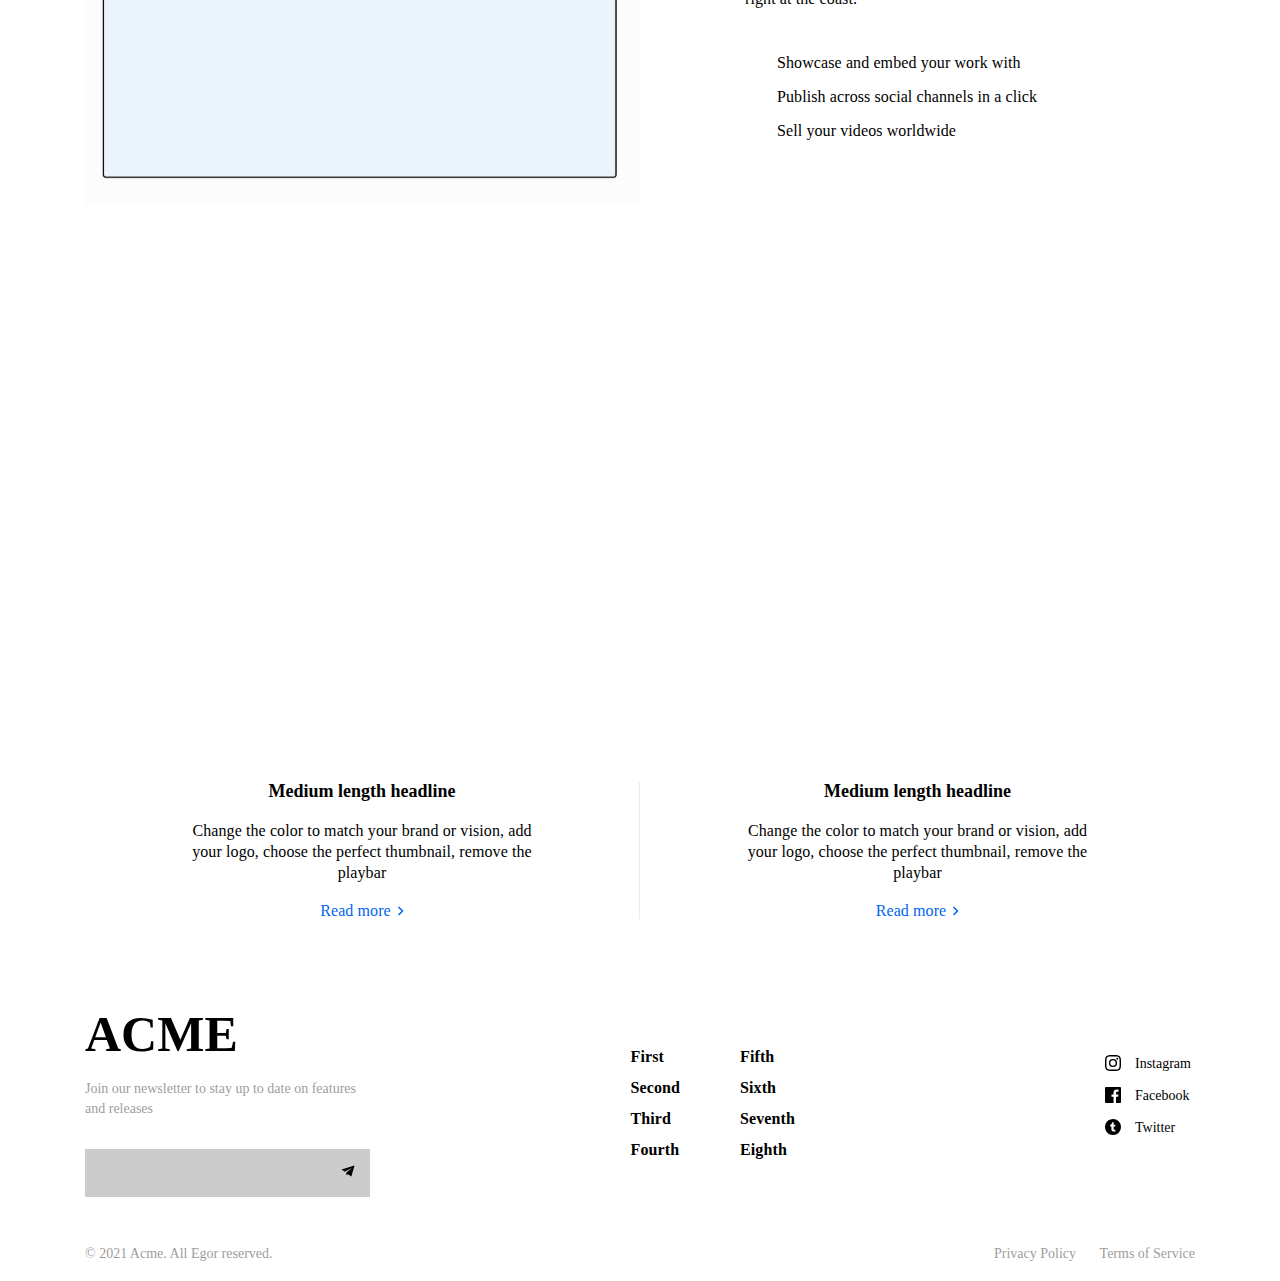
==== commit dc72ab60: "Д" ====
--- a/index.html
+++ b/index.html
@@ -22,11 +22,11 @@
                   </div>
                   <nav class="menu__body">
                      <ul class="menu__list">
-                        <li><a href="#" class="menu__link">Первый</a></li>
-                        <li><a href="#" class="menu__link">Второй</a></li>
-                        <li><a href="#" class="menu__link">Третий</a></li>
-                        <li><a href="#" class="menu__link">Четвертый</a></li>
-                        <li><a href="#" class="menu__link">Пятый</a></li>
+                        <li><a href="#" class="menu__link">First</a></li>
+                        <li><a href="#" class="menu__link">Second</a></li>
+                        <li><a href="#" class="menu__link">Third</a></li>
+                        <li><a href="#" class="menu__link">Fourth</a></li>
+                        <li><a href="#" class="menu__link">Fifth</a></li>
                      </ul>
                   </nav>
                </div>
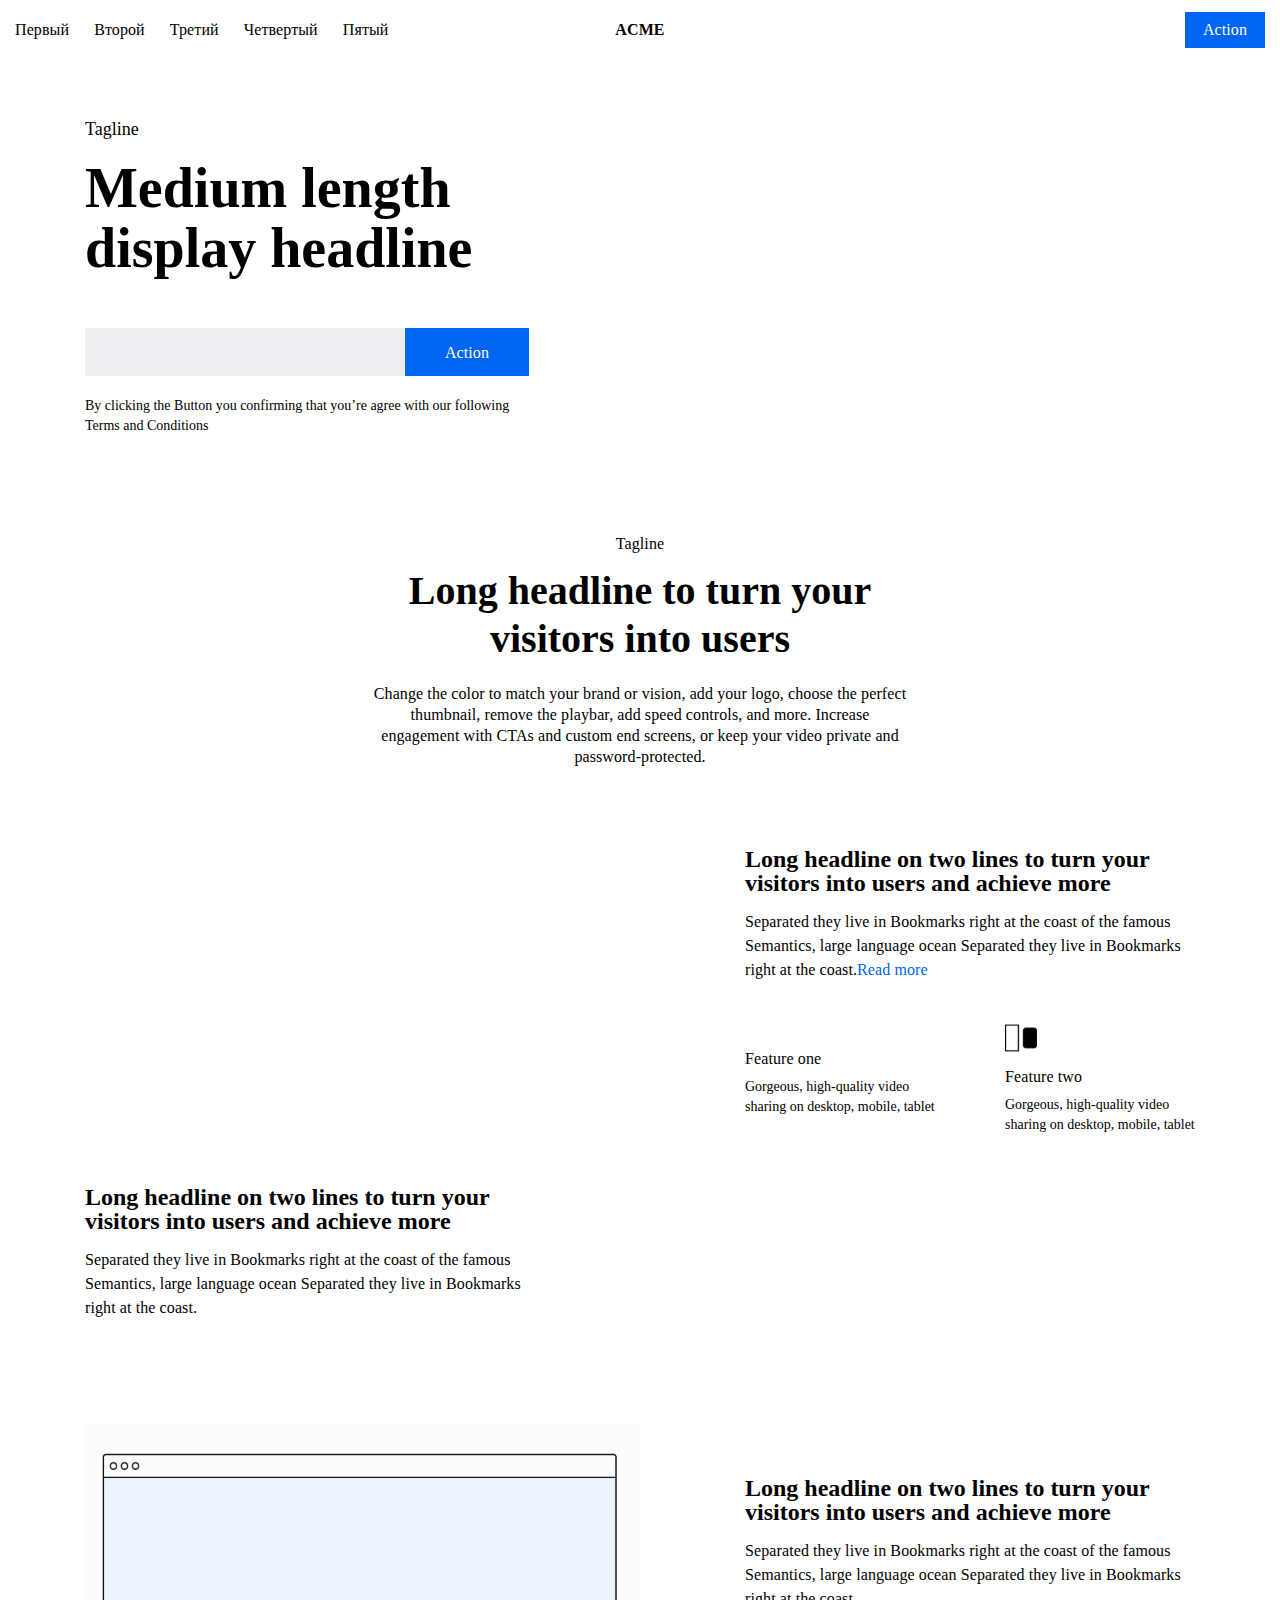
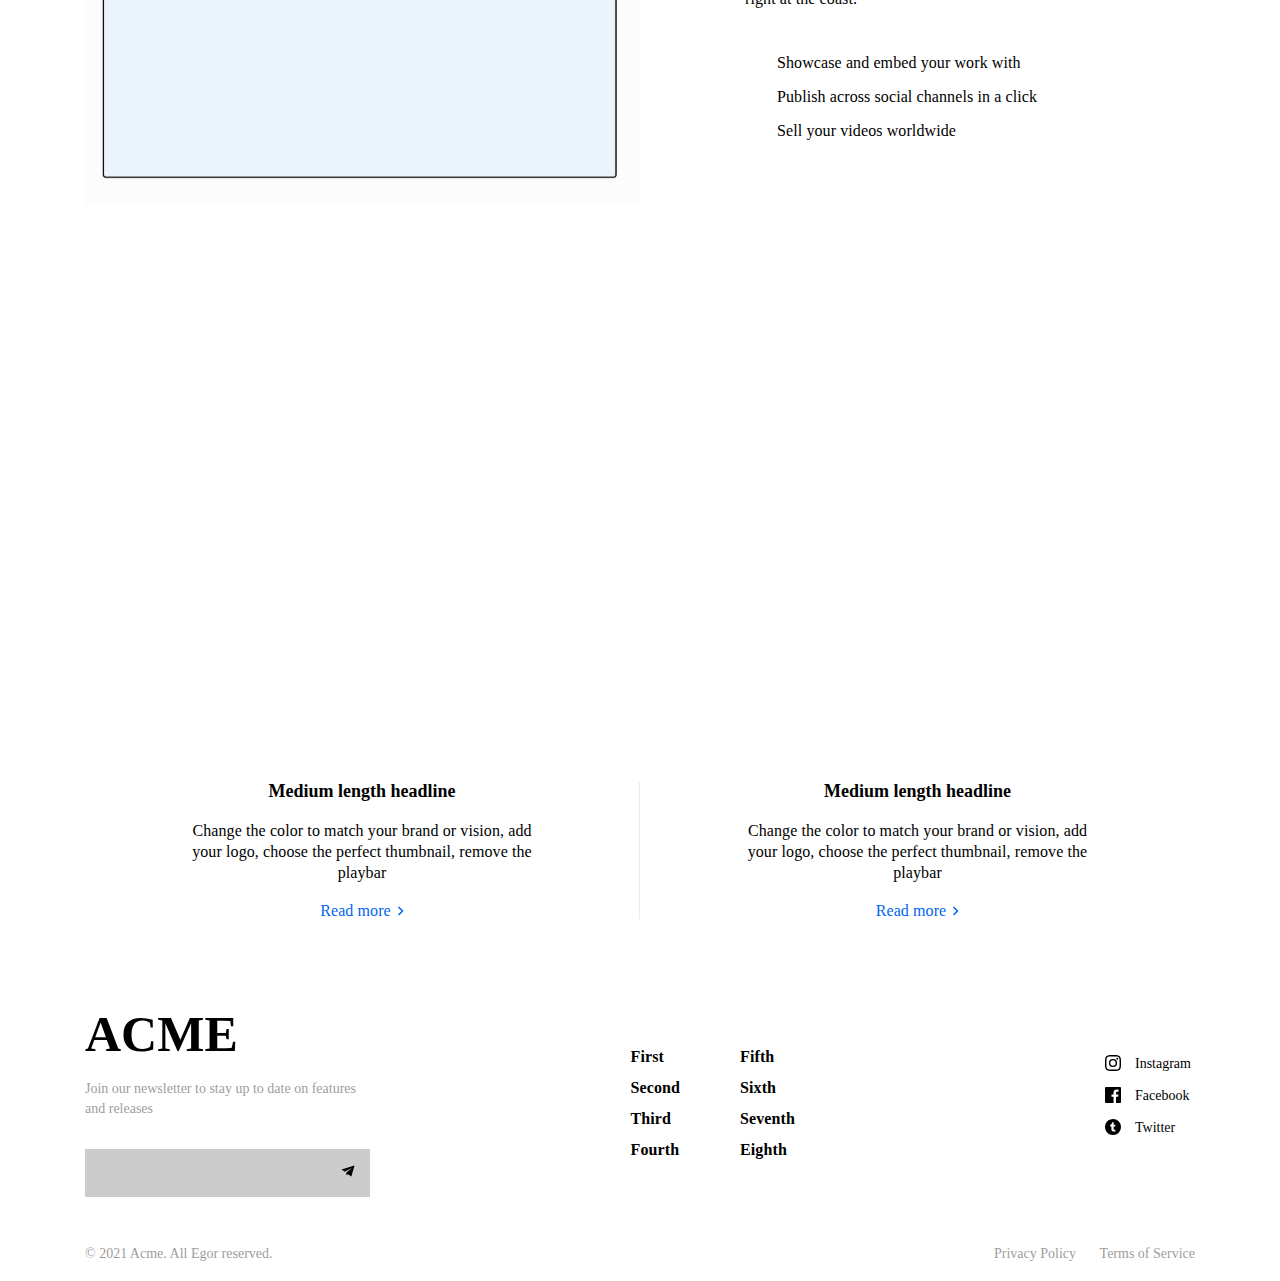
==== commit dd7531d1: "Merge branch 'Russian-numbers'" ====
--- a/index.html
+++ b/index.html
@@ -22,11 +22,11 @@
                   </div>
                   <nav class="menu__body">
                      <ul class="menu__list">
-                        <li><a href="#" class="menu__link">First</a></li>
-                        <li><a href="#" class="menu__link">Second</a></li>
-                        <li><a href="#" class="menu__link">Third</a></li>
-                        <li><a href="#" class="menu__link">Fourth</a></li>
-                        <li><a href="#" class="menu__link">Fifth</a></li>
+                        <li><a href="#" class="menu__link">Первый</a></li>
+                        <li><a href="#" class="menu__link">Второй</a></li>
+                        <li><a href="#" class="menu__link">Третий</a></li>
+                        <li><a href="#" class="menu__link">Четвертый</a></li>
+                        <li><a href="#" class="menu__link">Пятый</a></li>
                      </ul>
                   </nav>
                </div>
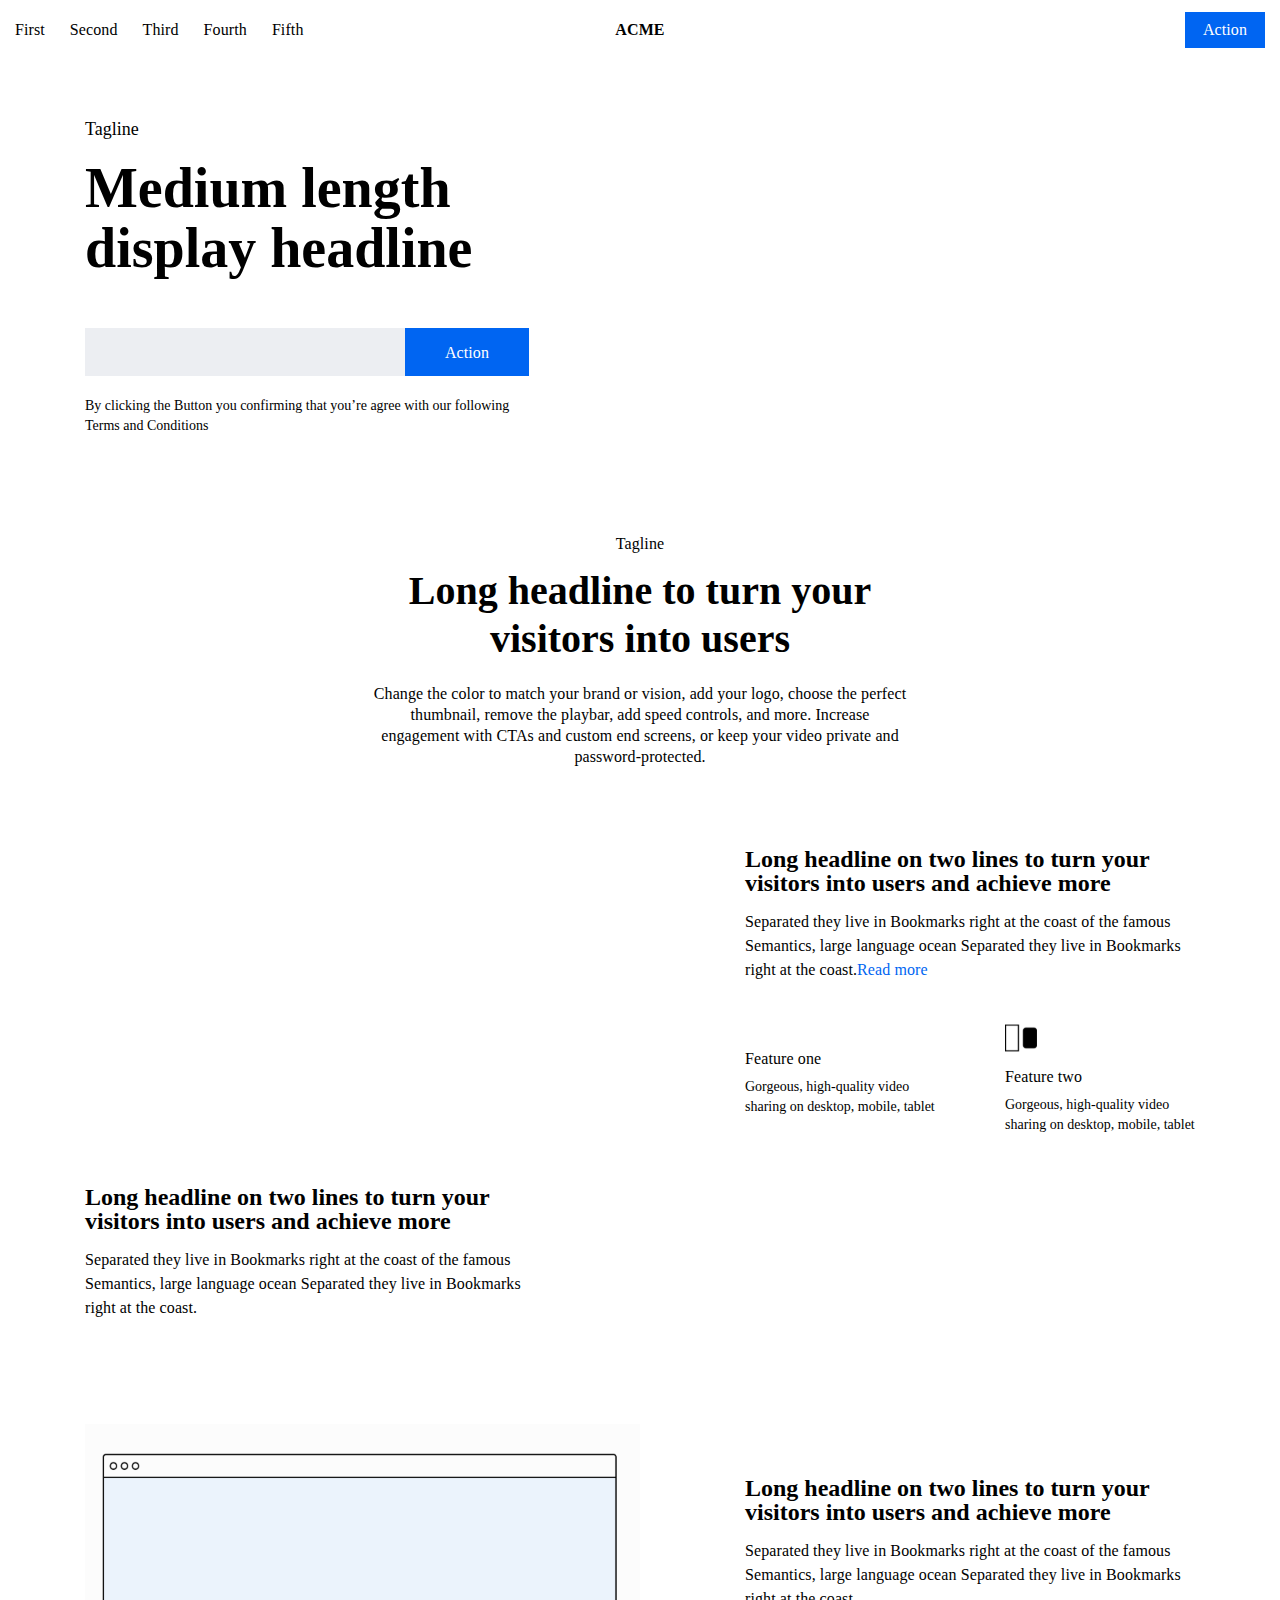
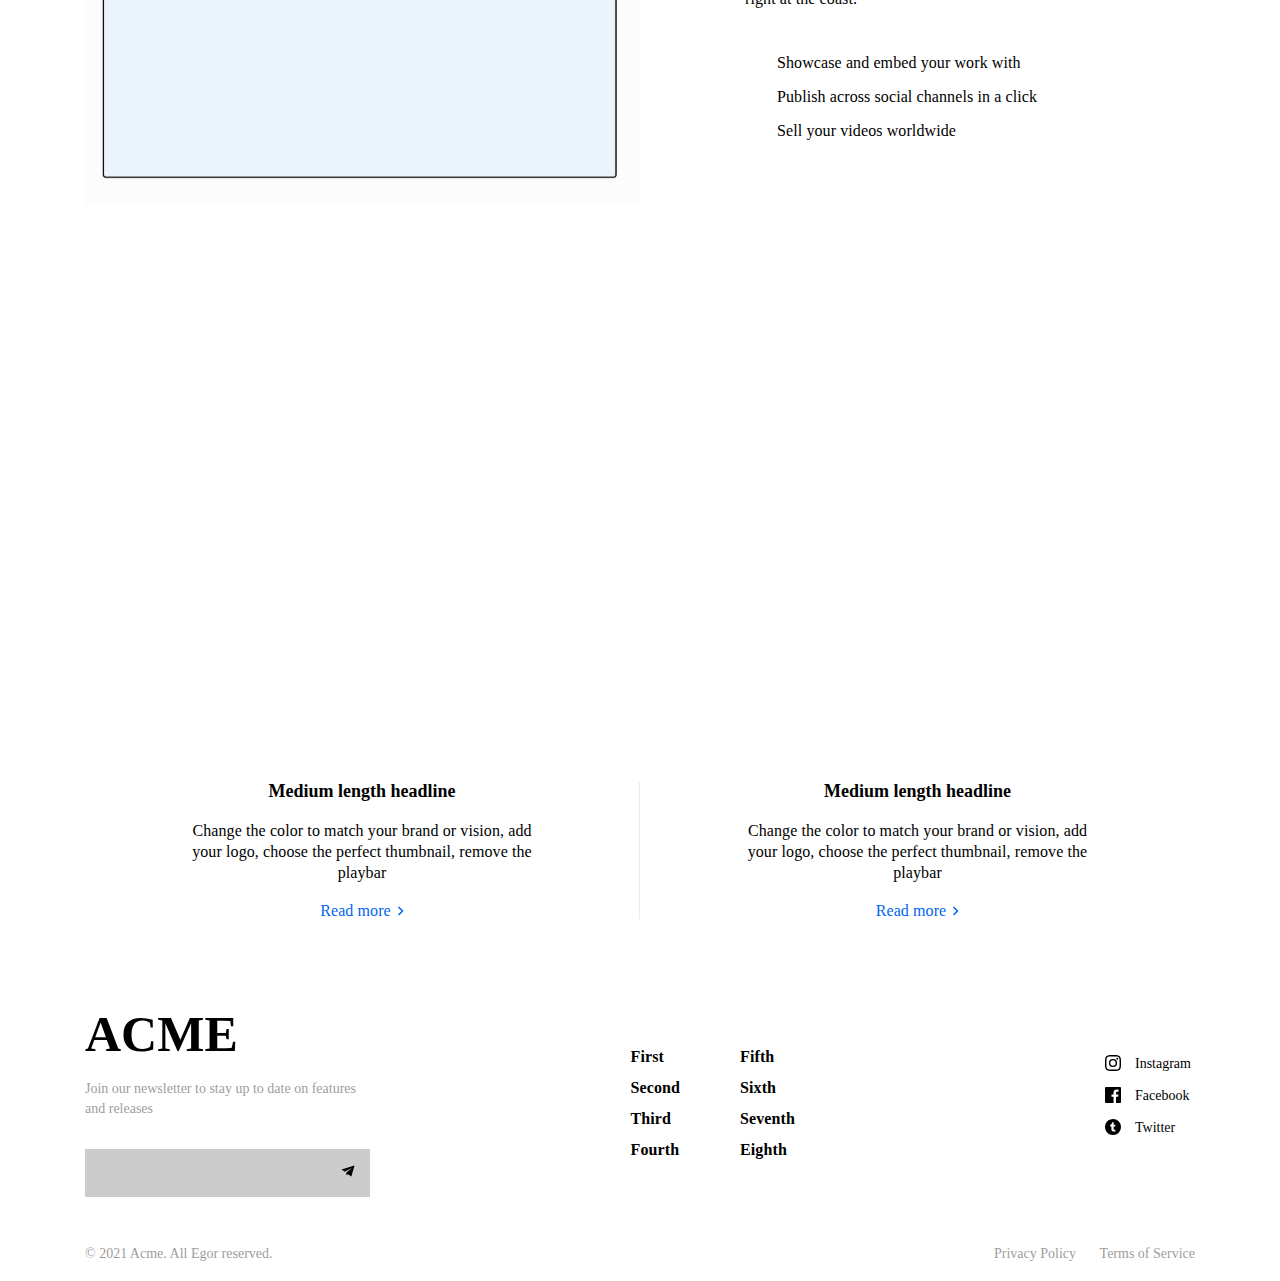
==== commit 255388e4: "Revert "Merge branch 'Russian-numbers'"" ====
--- a/index.html
+++ b/index.html
@@ -22,11 +22,11 @@
                   </div>
                   <nav class="menu__body">
                      <ul class="menu__list">
-                        <li><a href="#" class="menu__link">Первый</a></li>
-                        <li><a href="#" class="menu__link">Второй</a></li>
-                        <li><a href="#" class="menu__link">Третий</a></li>
-                        <li><a href="#" class="menu__link">Четвертый</a></li>
-                        <li><a href="#" class="menu__link">Пятый</a></li>
+                        <li><a href="#" class="menu__link">First</a></li>
+                        <li><a href="#" class="menu__link">Second</a></li>
+                        <li><a href="#" class="menu__link">Third</a></li>
+                        <li><a href="#" class="menu__link">Fourth</a></li>
+                        <li><a href="#" class="menu__link">Fifth</a></li>
                      </ul>
                   </nav>
                </div>
